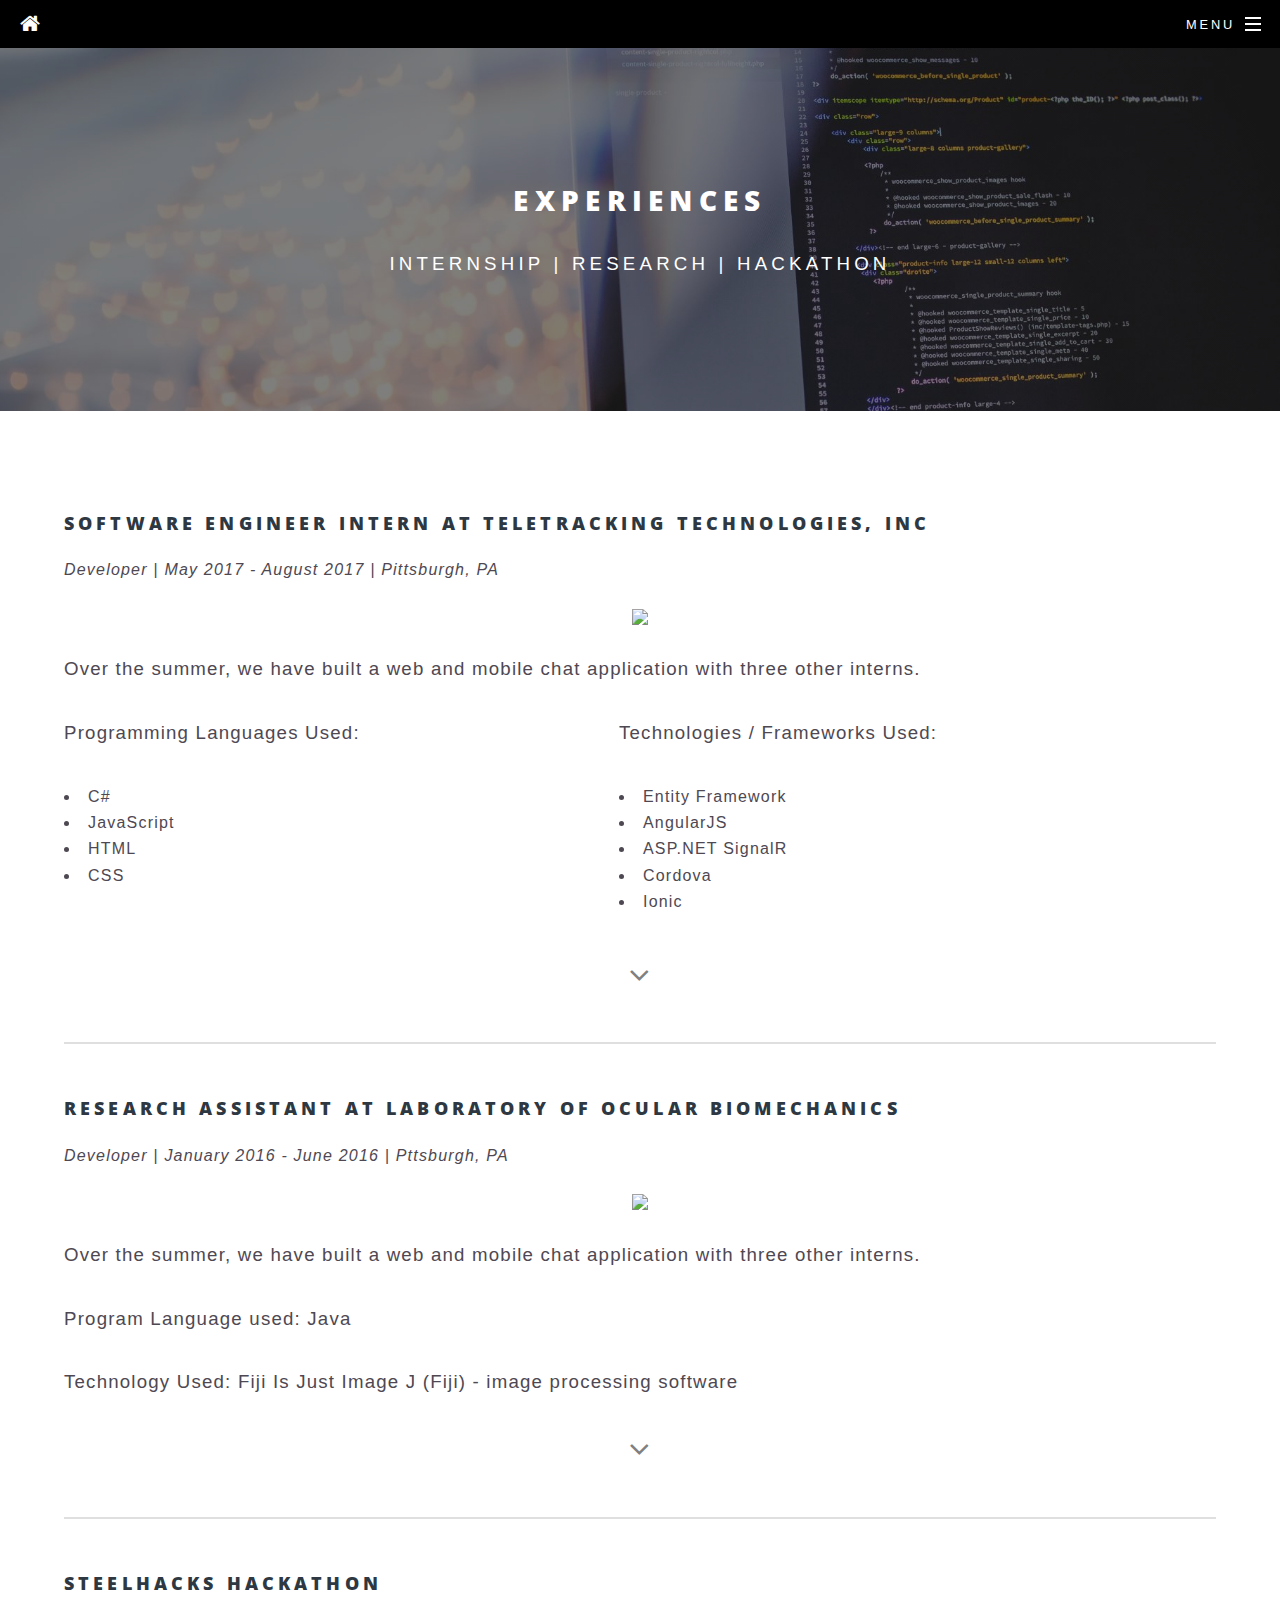
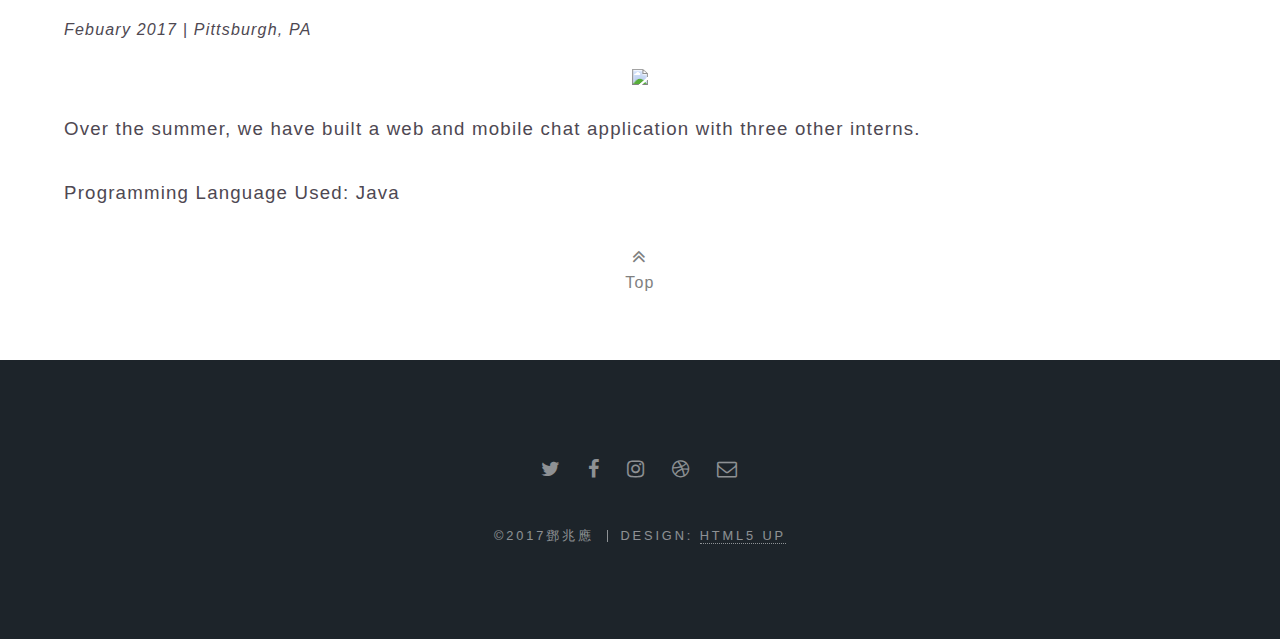
==== experience.html @ 6518486a "added navigation to experience page" ====
<!DOCTYPE HTML>
<!--
	Spectral by HTML5 UP
	html5up.net | @ajlkn
	Free for personal and commercial use under the CCA 3.0 license (html5up.net/license)
-->
<html>
	<head>
		<title>ERIC DONG | Experiences</title>
		<meta charset="utf-8" />
		<meta name="viewport" content="width=device-width, initial-scale=1" />
		<!--[if lte IE 8]><script src="assets/js/ie/html5shiv.js"></script><![endif]-->
		<link rel="stylesheet" href="assets/css/main.css" />
		<!--[if lte IE 8]><link rel="stylesheet" href="assets/css/ie8.css" /><![endif]-->
		<!--[if lte IE 9]><link rel="stylesheet" href="assets/css/ie9.css" /><![endif]-->
	</head>
	<body>

		<!-- Page Wrapper -->
			<div id="page-wrapper">

				<!-- Header -->
					<header id="header">
						<h1><a href="index.html"><i class="fa fa-home fa-lg"></i></a></h1>
						<nav id="nav">
							<ul>
								<li class="special">
									<a href="#menu" class="menuToggle"><span>Menu</span></a>
									<div id="menu">
										<h2>Menu</h2>
										<ul>
                      <li><a href="index.html">Home</a></li>
											<li><a href="experience.html">Experiences</a></li>
                      <li><a href="projects.html">Projects</a></li>
                      <li><a href="lifecs.html">Life as a CS Student</a></li>
                      <li><a href="guitar.html">Guitar</a></li>
										</ul>
									</div>
								</li>
							</ul>
						</nav>
					</header>

				<!-- Main -->
					<article id="main">
						<header>
							<h2>Experiences</h2>
              <p>Internship | Research | Hackathon</p>
						</header>
						<section class="wrapper style5">
							<div class="inner">

								<h3>Software Engineer Intern At TeleTracking Technologies, Inc</h3>
								<em>Developer | May 2017 - August 2017 | Pittsburgh, PA</em>
								<div class="logo">
									<img src="images/teletracking-logo.png" width="40%" />
								</div>
								<!-- Main content -->
								<p>Over the summer, we have built a web and mobile chat application with three other interns.</p>
								<div class="row">
									<div class="list">
										<p>Programming Languages Used: </p>
										<ul>
											<li>C#</li>
											<li>JavaScript</li>
											<li>HTML</li>
											<li>CSS</li>
										</ul>
									</div>
									<div>
										<p>Technologies / Frameworks Used: </p>
										<ul>
											<li>Entity Framework</li>
											<li>AngularJS</li>
											<li>ASP.NET SignalR</li>
											<li>Cordova</li>
											<li>Ionic</li>
										</ul>
									</div>
								</div>
								<div class="nav_scroll">
									<a href="#research" class="more-info more scrolly">
										<i class="icon fa fa-angle-down fa-2x"></i>
									</a>
								</div>

								<hr />

								<h3 id="research">Research Assistant At Laboratory of Ocular Biomechanics</h3>
								<em>Developer | January 2016 - June 2016 | Pttsburgh, PA</em>
								<div class="logo">
									<img src="images/ocular.jpg" width="40%" />
								</div>
								<!-- Main content -->
								<p>Over the summer, we have built a web and mobile chat application with three other interns.</p>
								<p>Program Language used: Java</p>
								<p>Technology Used: Fiji Is Just Image J (Fiji) - image processing software</p>
								<div class="nav_scroll">
									<a href="#hack" class="more-info more scrolly">
										<i class="icon fa fa-angle-down fa-2x"></i>
									</a>
								</div>
								<hr />
								<h3 id="hack">SteelHacks Hackathon</h3>
								<em>Febuary 2017 | Pittsburgh, PA</em>
								<div class="logo">
									<img src="images/Major_League_Hacking_Logo.png" width="35%"/>
								</div>
								<!-- Main content -->
								<p>Over the summer, we have built a web and mobile chat application with three other interns.</p>
								<p>Programming Language Used: Java</p>
							</div>
							<div class="nav_scroll">
								<a href="#main" class="more-info more scrolly">
								<i class="fa fa-angle-double-up fa-lg"></i></br>
								Top
								</a>
							</div>
						</section>

					</article>

				<!-- Footer -->
					<footer id="footer">
						<ul class="icons">
							<li><a href="#" class="icon fa-twitter"><span class="label">Twitter</span></a></li>
							<li><a href="#" class="icon fa-facebook"><span class="label">Facebook</span></a></li>
							<li><a href="#" class="icon fa-instagram"><span class="label">Instagram</span></a></li>
							<li><a href="#" class="icon fa-dribbble"><span class="label">Dribbble</span></a></li>
							<li><a href="#" class="icon fa-envelope-o"><span class="label">Email</span></a></li>
						</ul>
						<ul class="copyright">
							<li>&copy;2017鄧兆應</li><li>Design: <a href="http://html5up.net">HTML5 UP</a></li>
						</ul>
					</footer>

			</div>

		<!-- Scripts -->
			<script src="assets/js/jquery.min.js"></script>
			<script src="assets/js/jquery.scrollex.min.js"></script>
			<script src="assets/js/jquery.scrolly.min.js"></script>
			<script src="assets/js/skel.min.js"></script>
			<script src="assets/js/util.js"></script>
			<!--[if lte IE 8]><script src="assets/js/ie/respond.min.js"></script><![endif]-->
			<script src="assets/js/main.js"></script>

	</body>
</html>
---- assets/css/main.css ----
@import url(font-awesome.min.css);
@import url("https://fonts.googleapis.com/css?family=Open+Sans:400,400italic,600,600italic,800,800italic");

/*
	Spectral by HTML5 UP
	html5up.net | @ajlkn
	Free for personal and commercial use under the CCA 3.0 license (html5up.net/license)
*/
@media (min-width: 1000px ) {
	.snow{
   	background-image:
            	url('https://dl6rt3mwcjzxg.cloudfront.net/assets/snow/snow-medium-0b8a5e0732315b68e1f54185be7a1ad9.png'),
            	url('https://dl6rt3mwcjzxg.cloudfront.net/assets/snow/snow-small-1ecd03b1fce08c24e064ff8c0a72c519.png'),
            	url('https://dl6rt3mwcjzxg.cloudfront.net/assets/snow/snow-small-1ecd03b1fce08c24e064ff8c0a72c519.png') !important;
   			width: 100%;
   	z-index:1;
   	animation: snow 20s linear infinite !important;
	}
	@keyframes snow {
    	from {background-position: 0px 0px, 0px 0px, 0px 0px;}
    	to {background-position: 500px 1000px, 200px 400px, -100px 300px;}
	}
}
.logo {
	text-align: center;
	margin: 2% 0 2% 0;
}
.list {
	margin-right: 20% !important;
}
.nav_scroll {
	margin-top: 1%;
	text-align:center;
}
/* Reset */

	html, body, div, span, applet, object, iframe, h1, h2, h3, h4, h5, h6, p, blockquote, pre, a, abbr, acronym, address, big, cite, code, del, dfn, em, img, ins, kbd, q, s, samp, small, strike, strong, sub, sup, tt, var, b, u, i, center, dl, dt, dd, ol, ul, li, fieldset, form, label, legend, table, caption, tbody, tfoot, thead, tr, th, td, article, aside, canvas, details, embed, figure, figcaption, footer, header, hgroup, menu, nav, output, ruby, section, summary, time, mark, audio, video {
		margin: 0;
		padding: 0;
		border: 0;
		font-size: 100%;
		font: inherit;
		vertical-align: baseline;
	}

	article, aside, details, figcaption, figure, footer, header, hgroup, menu, nav, section {
		display: block;
	}

	body {
		line-height: 1;
	}

	ol, ul {
		list-style: none;
	}

	blockquote, q {
		quotes: none;
	}

	blockquote:before, blockquote:after, q:before, q:after {
		content: '';
		content: none;
	}

	table {
		border-collapse: collapse;
		border-spacing: 0;
	}

	body {
		-webkit-text-size-adjust: none;
	}

	.content p, h3, h4, li {

		text-align: left;
	}

	.more-info {
		color:grey;
		border-style: none;

	}
	.more-info:hover{
		color: black;
	}


/* Box Model */

	*, *:before, *:after {
		-moz-box-sizing: border-box;
		-webkit-box-sizing: border-box;
		box-sizing: border-box;
	}

/* Grid */

	.row {
		border-bottom: solid 1px transparent;
		-moz-box-sizing: border-box;
		-webkit-box-sizing: border-box;
		box-sizing: border-box;
	}

	.row > * {
		float: left;
		-moz-box-sizing: border-box;
		-webkit-box-sizing: border-box;
		box-sizing: border-box;
	}

	.row:after, .row:before {
		content: '';
		display: block;
		clear: both;
		height: 0;
	}

	.row.uniform > * > :first-child {
		margin-top: 0;
	}

	.row.uniform > * > :last-child {
		margin-bottom: 0;
	}

	.row.\30 \25 > * {
		padding: 0 0 0 0em;
	}

	.row.\30 \25 {
		margin: 0 0 -1px 0em;
	}

	.row.uniform.\30 \25 > * {
		padding: 0em 0 0 0em;
	}

	.row.uniform.\30 \25 {
		margin: 0em 0 -1px 0em;
	}

	.row > * {
		padding: 0 0 0 1.5em;
	}

	.row {
		margin: 0 0 -1px -1.5em;
	}

	.row.uniform > * {
		padding: 1.5em 0 0 1.5em;
	}

	.row.uniform {
		margin: -1.5em 0 -1px -1.5em;
	}

	.row.\32 00\25 > * {
		padding: 0 0 0 3em;
	}

	.row.\32 00\25 {
		margin: 0 0 -1px -3em;
	}

	.row.uniform.\32 00\25 > * {
		padding: 3em 0 0 3em;
	}

	.row.uniform.\32 00\25 {
		margin: -3em 0 -1px -3em;
	}

	.row.\31 50\25 > * {
		padding: 0 0 0 2.25em;
	}

	.row.\31 50\25 {
		margin: 0 0 -1px -2.25em;
	}

	.row.uniform.\31 50\25 > * {
		padding: 2.25em 0 0 2.25em;
	}

	.row.uniform.\31 50\25 {
		margin: -2.25em 0 -1px -2.25em;
	}

	.row.\35 0\25 > * {
		padding: 0 0 0 0.75em;
	}

	.row.\35 0\25 {
		margin: 0 0 -1px -0.75em;
	}

	.row.uniform.\35 0\25 > * {
		padding: 0.75em 0 0 0.75em;
	}

	.row.uniform.\35 0\25 {
		margin: -0.75em 0 -1px -0.75em;
	}

	.row.\32 5\25 > * {
		padding: 0 0 0 0.375em;
	}

	.row.\32 5\25 {
		margin: 0 0 -1px -0.375em;
	}

	.row.uniform.\32 5\25 > * {
		padding: 0.375em 0 0 0.375em;
	}

	.row.uniform.\32 5\25 {
		margin: -0.375em 0 -1px -0.375em;
	}

	.\31 2u, .\31 2u\24 {
		width: 100%;
		clear: none;
		margin-left: 0;
	}

	.\31 1u, .\31 1u\24 {
		width: 91.6666666667%;
		clear: none;
		margin-left: 0;
	}

	.\31 0u, .\31 0u\24 {
		width: 83.3333333333%;
		clear: none;
		margin-left: 0;
	}

	.\39 u, .\39 u\24 {
		width: 75%;
		clear: none;
		margin-left: 0;
	}

	.\38 u, .\38 u\24 {
		width: 66.6666666667%;
		clear: none;
		margin-left: 0;
	}

	.\37 u, .\37 u\24 {
		width: 58.3333333333%;
		clear: none;
		margin-left: 0;
	}

	.\36 u, .\36 u\24 {
		width: 50%;
		clear: none;
		margin-left: 0;
	}

	.\35 u, .\35 u\24 {
		width: 41.6666666667%;
		clear: none;
		margin-left: 0;
	}

	.\34 u, .\34 u\24 {
		width: 33.3333333333%;
		clear: none;
		margin-left: 0;
	}

	.\33 u, .\33 u\24 {
		width: 25%;
		clear: none;
		margin-left: 0;
	}

	.\32 u, .\32 u\24 {
		width: 16.6666666667%;
		clear: none;
		margin-left: 0;
	}

	.\31 u, .\31 u\24 {
		width: 8.3333333333%;
		clear: none;
		margin-left: 0;
	}

	.\31 2u\24 + *,
	.\31 1u\24 + *,
	.\31 0u\24 + *,
	.\39 u\24 + *,
	.\38 u\24 + *,
	.\37 u\24 + *,
	.\36 u\24 + *,
	.\35 u\24 + *,
	.\34 u\24 + *,
	.\33 u\24 + *,
	.\32 u\24 + *,
	.\31 u\24 + * {
		clear: left;
	}

	.\-11u {
		margin-left: 91.66667%;
	}

	.\-10u {
		margin-left: 83.33333%;
	}

	.\-9u {
		margin-left: 75%;
	}

	.\-8u {
		margin-left: 66.66667%;
	}

	.\-7u {
		margin-left: 58.33333%;
	}

	.\-6u {
		margin-left: 50%;
	}

	.\-5u {
		margin-left: 41.66667%;
	}

	.\-4u {
		margin-left: 33.33333%;
	}

	.\-3u {
		margin-left: 25%;
	}

	.\-2u {
		margin-left: 16.66667%;
	}

	.\-1u {
		margin-left: 8.33333%;
	}

	@media screen and (max-width: 1680px) {

		.row > * {
			padding: 0 0 0 1.5em;
		}

		.row {
			margin: 0 0 -1px -1.5em;
		}

		.row.uniform > * {
			padding: 1.5em 0 0 1.5em;
		}

		.row.uniform {
			margin: -1.5em 0 -1px -1.5em;
		}

		.row.\32 00\25 > * {
			padding: 0 0 0 3em;
		}

		.row.\32 00\25 {
			margin: 0 0 -1px -3em;
		}

		.row.uniform.\32 00\25 > * {
			padding: 3em 0 0 3em;
		}

		.row.uniform.\32 00\25 {
			margin: -3em 0 -1px -3em;
		}

		.row.\31 50\25 > * {
			padding: 0 0 0 2.25em;
		}

		.row.\31 50\25 {
			margin: 0 0 -1px -2.25em;
		}

		.row.uniform.\31 50\25 > * {
			padding: 2.25em 0 0 2.25em;
		}

		.row.uniform.\31 50\25 {
			margin: -2.25em 0 -1px -2.25em;
		}

		.row.\35 0\25 > * {
			padding: 0 0 0 0.75em;
		}

		.row.\35 0\25 {
			margin: 0 0 -1px -0.75em;
		}

		.row.uniform.\35 0\25 > * {
			padding: 0.75em 0 0 0.75em;
		}

		.row.uniform.\35 0\25 {
			margin: -0.75em 0 -1px -0.75em;
		}

		.row.\32 5\25 > * {
			padding: 0 0 0 0.375em;
		}

		.row.\32 5\25 {
			margin: 0 0 -1px -0.375em;
		}

		.row.uniform.\32 5\25 > * {
			padding: 0.375em 0 0 0.375em;
		}

		.row.uniform.\32 5\25 {
			margin: -0.375em 0 -1px -0.375em;
		}

		.\31 2u\28xlarge\29, .\31 2u\24\28xlarge\29 {
			width: 100%;
			clear: none;
			margin-left: 0;
		}

		.\31 1u\28xlarge\29, .\31 1u\24\28xlarge\29 {
			width: 91.6666666667%;
			clear: none;
			margin-left: 0;
		}

		.\31 0u\28xlarge\29, .\31 0u\24\28xlarge\29 {
			width: 83.3333333333%;
			clear: none;
			margin-left: 0;
		}

		.\39 u\28xlarge\29, .\39 u\24\28xlarge\29 {
			width: 75%;
			clear: none;
			margin-left: 0;
		}

		.\38 u\28xlarge\29, .\38 u\24\28xlarge\29 {
			width: 66.6666666667%;
			clear: none;
			margin-left: 0;
		}

		.\37 u\28xlarge\29, .\37 u\24\28xlarge\29 {
			width: 58.3333333333%;
			clear: none;
			margin-left: 0;
		}

		.\36 u\28xlarge\29, .\36 u\24\28xlarge\29 {
			width: 50%;
			clear: none;
			margin-left: 0;
		}

		.\35 u\28xlarge\29, .\35 u\24\28xlarge\29 {
			width: 41.6666666667%;
			clear: none;
			margin-left: 0;
		}

		.\34 u\28xlarge\29, .\34 u\24\28xlarge\29 {
			width: 33.3333333333%;
			clear: none;
			margin-left: 0;
		}

		.\33 u\28xlarge\29, .\33 u\24\28xlarge\29 {
			width: 25%;
			clear: none;
			margin-left: 0;
		}

		.\32 u\28xlarge\29, .\32 u\24\28xlarge\29 {
			width: 16.6666666667%;
			clear: none;
			margin-left: 0;
		}

		.\31 u\28xlarge\29, .\31 u\24\28xlarge\29 {
			width: 8.3333333333%;
			clear: none;
			margin-left: 0;
		}

		.\31 2u\24\28xlarge\29 + *,
		.\31 1u\24\28xlarge\29 + *,
		.\31 0u\24\28xlarge\29 + *,
		.\39 u\24\28xlarge\29 + *,
		.\38 u\24\28xlarge\29 + *,
		.\37 u\24\28xlarge\29 + *,
		.\36 u\24\28xlarge\29 + *,
		.\35 u\24\28xlarge\29 + *,
		.\34 u\24\28xlarge\29 + *,
		.\33 u\24\28xlarge\29 + *,
		.\32 u\24\28xlarge\29 + *,
		.\31 u\24\28xlarge\29 + * {
			clear: left;
		}

		.\-11u\28xlarge\29 {
			margin-left: 91.66667%;
		}

		.\-10u\28xlarge\29 {
			margin-left: 83.33333%;
		}

		.\-9u\28xlarge\29 {
			margin-left: 75%;
		}

		.\-8u\28xlarge\29 {
			margin-left: 66.66667%;
		}

		.\-7u\28xlarge\29 {
			margin-left: 58.33333%;
		}

		.\-6u\28xlarge\29 {
			margin-left: 50%;
		}

		.\-5u\28xlarge\29 {
			margin-left: 41.66667%;
		}

		.\-4u\28xlarge\29 {
			margin-left: 33.33333%;
		}

		.\-3u\28xlarge\29 {
			margin-left: 25%;
		}

		.\-2u\28xlarge\29 {
			margin-left: 16.66667%;
		}

		.\-1u\28xlarge\29 {
			margin-left: 8.33333%;
		}

	}

	@media screen and (max-width: 1280px) {

		.row > * {
			padding: 0 0 0 1.5em;
		}

		.row {
			margin: 0 0 -1px -1.5em;
		}

		.row.uniform > * {
			padding: 1.5em 0 0 1.5em;
		}

		.row.uniform {
			margin: -1.5em 0 -1px -1.5em;
		}

		.row.\32 00\25 > * {
			padding: 0 0 0 3em;
		}

		.row.\32 00\25 {
			margin: 0 0 -1px -3em;
		}

		.row.uniform.\32 00\25 > * {
			padding: 3em 0 0 3em;
		}

		.row.uniform.\32 00\25 {
			margin: -3em 0 -1px -3em;
		}

		.row.\31 50\25 > * {
			padding: 0 0 0 2.25em;
		}

		.row.\31 50\25 {
			margin: 0 0 -1px -2.25em;
		}

		.row.uniform.\31 50\25 > * {
			padding: 2.25em 0 0 2.25em;
		}

		.row.uniform.\31 50\25 {
			margin: -2.25em 0 -1px -2.25em;
		}

		.row.\35 0\25 > * {
			padding: 0 0 0 0.75em;
		}

		.row.\35 0\25 {
			margin: 0 0 -1px -0.75em;
		}

		.row.uniform.\35 0\25 > * {
			padding: 0.75em 0 0 0.75em;
		}

		.row.uniform.\35 0\25 {
			margin: -0.75em 0 -1px -0.75em;
		}

		.row.\32 5\25 > * {
			padding: 0 0 0 0.375em;
		}

		.row.\32 5\25 {
			margin: 0 0 -1px -0.375em;
		}

		.row.uniform.\32 5\25 > * {
			padding: 0.375em 0 0 0.375em;
		}

		.row.uniform.\32 5\25 {
			margin: -0.375em 0 -1px -0.375em;
		}

		.\31 2u\28large\29, .\31 2u\24\28large\29 {
			width: 100%;
			clear: none;
			margin-left: 0;
		}

		.\31 1u\28large\29, .\31 1u\24\28large\29 {
			width: 91.6666666667%;
			clear: none;
			margin-left: 0;
		}

		.\31 0u\28large\29, .\31 0u\24\28large\29 {
			width: 83.3333333333%;
			clear: none;
			margin-left: 0;
		}

		.\39 u\28large\29, .\39 u\24\28large\29 {
			width: 75%;
			clear: none;
			margin-left: 0;
		}

		.\38 u\28large\29, .\38 u\24\28large\29 {
			width: 66.6666666667%;
			clear: none;
			margin-left: 0;
		}

		.\37 u\28large\29, .\37 u\24\28large\29 {
			width: 58.3333333333%;
			clear: none;
			margin-left: 0;
		}

		.\36 u\28large\29, .\36 u\24\28large\29 {
			width: 50%;
			clear: none;
			margin-left: 0;
		}

		.\35 u\28large\29, .\35 u\24\28large\29 {
			width: 41.6666666667%;
			clear: none;
			margin-left: 0;
		}

		.\34 u\28large\29, .\34 u\24\28large\29 {
			width: 33.3333333333%;
			clear: none;
			margin-left: 0;
		}

		.\33 u\28large\29, .\33 u\24\28large\29 {
			width: 25%;
			clear: none;
			margin-left: 0;
		}

		.\32 u\28large\29, .\32 u\24\28large\29 {
			width: 16.6666666667%;
			clear: none;
			margin-left: 0;
		}

		.\31 u\28large\29, .\31 u\24\28large\29 {
			width: 8.3333333333%;
			clear: none;
			margin-left: 0;
		}

		.\31 2u\24\28large\29 + *,
		.\31 1u\24\28large\29 + *,
		.\31 0u\24\28large\29 + *,
		.\39 u\24\28large\29 + *,
		.\38 u\24\28large\29 + *,
		.\37 u\24\28large\29 + *,
		.\36 u\24\28large\29 + *,
		.\35 u\24\28large\29 + *,
		.\34 u\24\28large\29 + *,
		.\33 u\24\28large\29 + *,
		.\32 u\24\28large\29 + *,
		.\31 u\24\28large\29 + * {
			clear: left;
		}

		.\-11u\28large\29 {
			margin-left: 91.66667%;
		}

		.\-10u\28large\29 {
			margin-left: 83.33333%;
		}

		.\-9u\28large\29 {
			margin-left: 75%;
		}

		.\-8u\28large\29 {
			margin-left: 66.66667%;
		}

		.\-7u\28large\29 {
			margin-left: 58.33333%;
		}

		.\-6u\28large\29 {
			margin-left: 50%;
		}

		.\-5u\28large\29 {
			margin-left: 41.66667%;
		}

		.\-4u\28large\29 {
			margin-left: 33.33333%;
		}

		.\-3u\28large\29 {
			margin-left: 25%;
		}

		.\-2u\28large\29 {
			margin-left: 16.66667%;
		}

		.\-1u\28large\29 {
			margin-left: 8.33333%;
		}

	}

	@media screen and (max-width: 980px) {

		.row > * {
			padding: 0 0 0 1.5em;
		}

		.row {
			margin: 0 0 -1px -1.5em;
		}

		.row.uniform > * {
			padding: 1.5em 0 0 1.5em;
		}

		.row.uniform {
			margin: -1.5em 0 -1px -1.5em;
		}

		.row.\32 00\25 > * {
			padding: 0 0 0 3em;
		}

		.row.\32 00\25 {
			margin: 0 0 -1px -3em;
		}

		.row.uniform.\32 00\25 > * {
			padding: 3em 0 0 3em;
		}

		.row.uniform.\32 00\25 {
			margin: -3em 0 -1px -3em;
		}

		.row.\31 50\25 > * {
			padding: 0 0 0 2.25em;
		}

		.row.\31 50\25 {
			margin: 0 0 -1px -2.25em;
		}

		.row.uniform.\31 50\25 > * {
			padding: 2.25em 0 0 2.25em;
		}

		.row.uniform.\31 50\25 {
			margin: -2.25em 0 -1px -2.25em;
		}

		.row.\35 0\25 > * {
			padding: 0 0 0 0.75em;
		}

		.row.\35 0\25 {
			margin: 0 0 -1px -0.75em;
		}

		.row.uniform.\35 0\25 > * {
			padding: 0.75em 0 0 0.75em;
		}

		.row.uniform.\35 0\25 {
			margin: -0.75em 0 -1px -0.75em;
		}

		.row.\32 5\25 > * {
			padding: 0 0 0 0.375em;
		}

		.row.\32 5\25 {
			margin: 0 0 -1px -0.375em;
		}

		.row.uniform.\32 5\25 > * {
			padding: 0.375em 0 0 0.375em;
		}

		.row.uniform.\32 5\25 {
			margin: -0.375em 0 -1px -0.375em;
		}

		.\31 2u\28medium\29, .\31 2u\24\28medium\29 {
			width: 100%;
			clear: none;
			margin-left: 0;
		}

		.\31 1u\28medium\29, .\31 1u\24\28medium\29 {
			width: 91.6666666667%;
			clear: none;
			margin-left: 0;
		}

		.\31 0u\28medium\29, .\31 0u\24\28medium\29 {
			width: 83.3333333333%;
			clear: none;
			margin-left: 0;
		}

		.\39 u\28medium\29, .\39 u\24\28medium\29 {
			width: 75%;
			clear: none;
			margin-left: 0;
		}

		.\38 u\28medium\29, .\38 u\24\28medium\29 {
			width: 66.6666666667%;
			clear: none;
			margin-left: 0;
		}

		.\37 u\28medium\29, .\37 u\24\28medium\29 {
			width: 58.3333333333%;
			clear: none;
			margin-left: 0;
		}

		.\36 u\28medium\29, .\36 u\24\28medium\29 {
			width: 50%;
			clear: none;
			margin-left: 0;
		}

		.\35 u\28medium\29, .\35 u\24\28medium\29 {
			width: 41.6666666667%;
			clear: none;
			margin-left: 0;
		}

		.\34 u\28medium\29, .\34 u\24\28medium\29 {
			width: 33.3333333333%;
			clear: none;
			margin-left: 0;
		}

		.\33 u\28medium\29, .\33 u\24\28medium\29 {
			width: 25%;
			clear: none;
			margin-left: 0;
		}

		.\32 u\28medium\29, .\32 u\24\28medium\29 {
			width: 16.6666666667%;
			clear: none;
			margin-left: 0;
		}

		.\31 u\28medium\29, .\31 u\24\28medium\29 {
			width: 8.3333333333%;
			clear: none;
			margin-left: 0;
		}

		.\31 2u\24\28medium\29 + *,
		.\31 1u\24\28medium\29 + *,
		.\31 0u\24\28medium\29 + *,
		.\39 u\24\28medium\29 + *,
		.\38 u\24\28medium\29 + *,
		.\37 u\24\28medium\29 + *,
		.\36 u\24\28medium\29 + *,
		.\35 u\24\28medium\29 + *,
		.\34 u\24\28medium\29 + *,
		.\33 u\24\28medium\29 + *,
		.\32 u\24\28medium\29 + *,
		.\31 u\24\28medium\29 + * {
			clear: left;
		}

		.\-11u\28medium\29 {
			margin-left: 91.66667%;
		}

		.\-10u\28medium\29 {
			margin-left: 83.33333%;
		}

		.\-9u\28medium\29 {
			margin-left: 75%;
		}

		.\-8u\28medium\29 {
			margin-left: 66.66667%;
		}

		.\-7u\28medium\29 {
			margin-left: 58.33333%;
		}

		.\-6u\28medium\29 {
			margin-left: 50%;
		}

		.\-5u\28medium\29 {
			margin-left: 41.66667%;
		}

		.\-4u\28medium\29 {
			margin-left: 33.33333%;
		}

		.\-3u\28medium\29 {
			margin-left: 25%;
		}

		.\-2u\28medium\29 {
			margin-left: 16.66667%;
		}

		.\-1u\28medium\29 {
			margin-left: 8.33333%;
		}

	}

	@media screen and (max-width: 736px) {

		.row > * {
			padding: 0 0 0 1.5em;
		}

		.row {
			margin: 0 0 -1px -1.5em;
		}

		.row.uniform > * {
			padding: 1.5em 0 0 1.5em;
		}

		.row.uniform {
			margin: -1.5em 0 -1px -1.5em;
		}

		.row.\32 00\25 > * {
			padding: 0 0 0 3em;
		}

		.row.\32 00\25 {
			margin: 0 0 -1px -3em;
		}

		.row.uniform.\32 00\25 > * {
			padding: 3em 0 0 3em;
		}

		.row.uniform.\32 00\25 {
			margin: -3em 0 -1px -3em;
		}

		.row.\31 50\25 > * {
			padding: 0 0 0 2.25em;
		}

		.row.\31 50\25 {
			margin: 0 0 -1px -2.25em;
		}

		.row.uniform.\31 50\25 > * {
			padding: 2.25em 0 0 2.25em;
		}

		.row.uniform.\31 50\25 {
			margin: -2.25em 0 -1px -2.25em;
		}

		.row.\35 0\25 > * {
			padding: 0 0 0 0.75em;
		}

		.row.\35 0\25 {
			margin: 0 0 -1px -0.75em;
		}

		.row.uniform.\35 0\25 > * {
			padding: 0.75em 0 0 0.75em;
		}

		.row.uniform.\35 0\25 {
			margin: -0.75em 0 -1px -0.75em;
		}

		.row.\32 5\25 > * {
			padding: 0 0 0 0.375em;
		}

		.row.\32 5\25 {
			margin: 0 0 -1px -0.375em;
		}

		.row.uniform.\32 5\25 > * {
			padding: 0.375em 0 0 0.375em;
		}

		.row.uniform.\32 5\25 {
			margin: -0.375em 0 -1px -0.375em;
		}

		.\31 2u\28small\29, .\31 2u\24\28small\29 {
			width: 100%;
			clear: none;
			margin-left: 0;
		}

		.\31 1u\28small\29, .\31 1u\24\28small\29 {
			width: 91.6666666667%;
			clear: none;
			margin-left: 0;
		}

		.\31 0u\28small\29, .\31 0u\24\28small\29 {
			width: 83.3333333333%;
			clear: none;
			margin-left: 0;
		}

		.\39 u\28small\29, .\39 u\24\28small\29 {
			width: 75%;
			clear: none;
			margin-left: 0;
		}

		.\38 u\28small\29, .\38 u\24\28small\29 {
			width: 66.6666666667%;
			clear: none;
			margin-left: 0;
		}

		.\37 u\28small\29, .\37 u\24\28small\29 {
			width: 58.3333333333%;
			clear: none;
			margin-left: 0;
		}

		.\36 u\28small\29, .\36 u\24\28small\29 {
			width: 50%;
			clear: none;
			margin-left: 0;
		}

		.\35 u\28small\29, .\35 u\24\28small\29 {
			width: 41.6666666667%;
			clear: none;
			margin-left: 0;
		}

		.\34 u\28small\29, .\34 u\24\28small\29 {
			width: 33.3333333333%;
			clear: none;
			margin-left: 0;
		}

		.\33 u\28small\29, .\33 u\24\28small\29 {
			width: 25%;
			clear: none;
			margin-left: 0;
		}

		.\32 u\28small\29, .\32 u\24\28small\29 {
			width: 16.6666666667%;
			clear: none;
			margin-left: 0;
		}

		.\31 u\28small\29, .\31 u\24\28small\29 {
			width: 8.3333333333%;
			clear: none;
			margin-left: 0;
		}

		.\31 2u\24\28small\29 + *,
		.\31 1u\24\28small\29 + *,
		.\31 0u\24\28small\29 + *,
		.\39 u\24\28small\29 + *,
		.\38 u\24\28small\29 + *,
		.\37 u\24\28small\29 + *,
		.\36 u\24\28small\29 + *,
		.\35 u\24\28small\29 + *,
		.\34 u\24\28small\29 + *,
		.\33 u\24\28small\29 + *,
		.\32 u\24\28small\29 + *,
		.\31 u\24\28small\29 + * {
			clear: left;
		}

		.\-11u\28small\29 {
			margin-left: 91.66667%;
		}

		.\-10u\28small\29 {
			margin-left: 83.33333%;
		}

		.\-9u\28small\29 {
			margin-left: 75%;
		}

		.\-8u\28small\29 {
			margin-left: 66.66667%;
		}

		.\-7u\28small\29 {
			margin-left: 58.33333%;
		}

		.\-6u\28small\29 {
			margin-left: 50%;
		}

		.\-5u\28small\29 {
			margin-left: 41.66667%;
		}

		.\-4u\28small\29 {
			margin-left: 33.33333%;
		}

		.\-3u\28small\29 {
			margin-left: 25%;
		}

		.\-2u\28small\29 {
			margin-left: 16.66667%;
		}

		.\-1u\28small\29 {
			margin-left: 8.33333%;
		}

	}

	@media screen and (max-width: 480px) {

		.row > * {
			padding: 0 0 0 1.5em;
		}

		.row {
			margin: 0 0 -1px -1.5em;
		}

		.row.uniform > * {
			padding: 1.5em 0 0 1.5em;
		}

		.row.uniform {
			margin: -1.5em 0 -1px -1.5em;
		}

		.row.\32 00\25 > * {
			padding: 0 0 0 3em;
		}

		.row.\32 00\25 {
			margin: 0 0 -1px -3em;
		}

		.row.uniform.\32 00\25 > * {
			padding: 3em 0 0 3em;
		}

		.row.uniform.\32 00\25 {
			margin: -3em 0 -1px -3em;
		}

		.row.\31 50\25 > * {
			padding: 0 0 0 2.25em;
		}

		.row.\31 50\25 {
			margin: 0 0 -1px -2.25em;
		}

		.row.uniform.\31 50\25 > * {
			padding: 2.25em 0 0 2.25em;
		}

		.row.uniform.\31 50\25 {
			margin: -2.25em 0 -1px -2.25em;
		}

		.row.\35 0\25 > * {
			padding: 0 0 0 0.75em;
		}

		.row.\35 0\25 {
			margin: 0 0 -1px -0.75em;
		}

		.row.uniform.\35 0\25 > * {
			padding: 0.75em 0 0 0.75em;
		}

		.row.uniform.\35 0\25 {
			margin: -0.75em 0 -1px -0.75em;
		}

		.row.\32 5\25 > * {
			padding: 0 0 0 0.375em;
		}

		.row.\32 5\25 {
			margin: 0 0 -1px -0.375em;
		}

		.row.uniform.\32 5\25 > * {
			padding: 0.375em 0 0 0.375em;
		}

		.row.uniform.\32 5\25 {
			margin: -0.375em 0 -1px -0.375em;
		}

		.\31 2u\28xsmall\29, .\31 2u\24\28xsmall\29 {
			width: 100%;
			clear: none;
			margin-left: 0;
		}

		.\31 1u\28xsmall\29, .\31 1u\24\28xsmall\29 {
			width: 91.6666666667%;
			clear: none;
			margin-left: 0;
		}

		.\31 0u\28xsmall\29, .\31 0u\24\28xsmall\29 {
			width: 83.3333333333%;
			clear: none;
			margin-left: 0;
		}

		.\39 u\28xsmall\29, .\39 u\24\28xsmall\29 {
			width: 75%;
			clear: none;
			margin-left: 0;
		}

		.\38 u\28xsmall\29, .\38 u\24\28xsmall\29 {
			width: 66.6666666667%;
			clear: none;
			margin-left: 0;
		}

		.\37 u\28xsmall\29, .\37 u\24\28xsmall\29 {
			width: 58.3333333333%;
			clear: none;
			margin-left: 0;
		}

		.\36 u\28xsmall\29, .\36 u\24\28xsmall\29 {
			width: 50%;
			clear: none;
			margin-left: 0;
		}

		.\35 u\28xsmall\29, .\35 u\24\28xsmall\29 {
			width: 41.6666666667%;
			clear: none;
			margin-left: 0;
		}

		.\34 u\28xsmall\29, .\34 u\24\28xsmall\29 {
			width: 33.3333333333%;
			clear: none;
			margin-left: 0;
		}

		.\33 u\28xsmall\29, .\33 u\24\28xsmall\29 {
			width: 25%;
			clear: none;
			margin-left: 0;
		}

		.\32 u\28xsmall\29, .\32 u\24\28xsmall\29 {
			width: 16.6666666667%;
			clear: none;
			margin-left: 0;
		}

		.\31 u\28xsmall\29, .\31 u\24\28xsmall\29 {
			width: 8.3333333333%;
			clear: none;
			margin-left: 0;
		}

		.\31 2u\24\28xsmall\29 + *,
		.\31 1u\24\28xsmall\29 + *,
		.\31 0u\24\28xsmall\29 + *,
		.\39 u\24\28xsmall\29 + *,
		.\38 u\24\28xsmall\29 + *,
		.\37 u\24\28xsmall\29 + *,
		.\36 u\24\28xsmall\29 + *,
		.\35 u\24\28xsmall\29 + *,
		.\34 u\24\28xsmall\29 + *,
		.\33 u\24\28xsmall\29 + *,
		.\32 u\24\28xsmall\29 + *,
		.\31 u\24\28xsmall\29 + * {
			clear: left;
		}

		.\-11u\28xsmall\29 {
			margin-left: 91.66667%;
		}

		.\-10u\28xsmall\29 {
			margin-left: 83.33333%;
		}

		.\-9u\28xsmall\29 {
			margin-left: 75%;
		}

		.\-8u\28xsmall\29 {
			margin-left: 66.66667%;
		}

		.\-7u\28xsmall\29 {
			margin-left: 58.33333%;
		}

		.\-6u\28xsmall\29 {
			margin-left: 50%;
		}

		.\-5u\28xsmall\29 {
			margin-left: 41.66667%;
		}

		.\-4u\28xsmall\29 {
			margin-left: 33.33333%;
		}

		.\-3u\28xsmall\29 {
			margin-left: 25%;
		}

		.\-2u\28xsmall\29 {
			margin-left: 16.66667%;
		}

		.\-1u\28xsmall\29 {
			margin-left: 8.33333%;
		}

	}

/* Basic */

	@-ms-viewport {
		width: device-width;
	}

	body {
		background: #2e3842;
	}

		body.is-loading *, body.is-loading *:before, body.is-loading *:after {
			-moz-animation: none !important;
			-webkit-animation: none !important;
			-ms-animation: none !important;
			animation: none !important;
			-moz-transition: none !important;
			-webkit-transition: none !important;
			-ms-transition: none !important;
			transition: none !important;
		}

	body, input, select, textarea {
		color: #fff;
		font-family: 'Comfortaa', Helvetica, sans-serif;
		font-size: 15pt;
		font-weight: 400;
		letter-spacing: 0.075em;
		line-height: 1.65em;
	}
	h2, h3, h4 {
		font-family: 'Open Sans';
	}
	h2 {
		padding-bottom: 1% !important;
	}
	#tagline {
		font-family: 'Poiret One';
		font-size: 40pt !important;
		font-weight: 400 !important;
	}
	p {
		font-size: 14pt !important;
	}

		@media screen and (max-width: 1680px) {

			body, input, select, textarea {
				font-size: 13pt;
			}

		}

		@media screen and (max-width: 1280px) {

			body, input, select, textarea {
				font-size: 12pt;
			}

		}

		@media screen and (max-width: 736px) {

			body, input, select, textarea {
				font-size: 11pt;
				letter-spacing: 0.0375em;
			}

		}

	a {
		-moz-transition: color 0.2s ease, border-bottom-color 0.2s ease;
		-webkit-transition: color 0.2s ease, border-bottom-color 0.2s ease;
		-ms-transition: color 0.2s ease, border-bottom-color 0.2s ease;
		transition: color 0.2s ease, border-bottom-color 0.2s ease;
		border-bottom: dotted 1px;
		color: inherit;
		text-decoration: none;
	}

		a:hover {
			border-bottom-color: transparent;
		}

	strong, b {
		color: #fff;
		font-weight: 600;
	}

	em, i {
		font-style: italic;
	}

	p {
		margin: 0 0 2em 0;
	}

	h1, h2, h3, h4, h5, h6 {
		color: #fff;
		font-weight: 800;
		letter-spacing: 0.225em;
		line-height: 1em;
		margin: 0 0 1em 0;
		text-transform: uppercase;
	}

		h1 a, h2 a, h3 a, h4 a, h5 a, h6 a {
			color: inherit;
			text-decoration: none;
		}

	h2 {
		font-size: 1.35em;
		line-height: 1.75em;
	}

		@media screen and (max-width: 736px) {

			h2 {
				font-size: 1.1em;
				line-height: 1.65em;
			}

		}

	h3 {
		font-size: 1.15em;
		line-height: 1.75em;
	}

		@media screen and (max-width: 736px) {

			h3 {
				font-size: 1em;
				line-height: 1.65em;
			}

		}

	h4 {
		font-size: 1em;
		line-height: 1.5em;
	}

	h5 {
		font-size: 0.8em;
		line-height: 1.5em;
	}

	h6 {
		font-size: 0.7em;
		line-height: 1.5em;
	}

	sub {
		font-size: 0.8em;
		position: relative;
		top: 0.5em;
	}

	sup {
		font-size: 0.8em;
		position: relative;
		top: -0.5em;
	}

	hr {
		border: 0;
		border-bottom: solid 2px #fff;
		margin: 3em 0;
	}

		hr.major {
			margin: 4.5em 0;
		}

	blockquote {
		border-left: solid 4px #fff;
		font-style: italic;
		margin: 0 0 2em 0;
		padding: 0.5em 0 0.5em 2em;
	}

	code {
		background: rgba(144, 144, 144, 0.25);
		border-radius: 3px;
		font-family: "Courier New", monospace;
		font-size: 0.9em;
		letter-spacing: 0;
		margin: 0 0.25em;
		padding: 0.25em 0.65em;
	}

	pre {
		-webkit-overflow-scrolling: touch;
		font-family: "Courier New", monospace;
		font-size: 0.9em;
		margin: 0 0 2em 0;
	}

		pre code {
			display: block;
			line-height: 1.75em;
			padding: 1em 1.5em;
			overflow-x: auto;
		}

	.align-left {
		text-align: left;
	}

	.align-center {
		text-align: center;
	}

	.align-right {
		text-align: right;
	}

/* Section/Article */

	section.special, article.special {
		text-align: center;
	}

	header p {
		color: rgba(255, 255, 255, 0.5);
		position: relative;
		top: -0.25em;
	}

	header h3 + p {
		font-size: 1.1em;
	}

	header h4 + p,
	header h5 + p,
	header h6 + p {
		font-size: 0.9em;
	}

	header.major {
		margin: 0 0 3.5em 0;
	}

		header.major h2, header.major h3, header.major h4, header.major h5, header.major h6 {
			border-bottom: solid 2px #fff;
			display: inline-block;
			padding-bottom: 1em;
			position: relative;
		}

			header.major h2:after, header.major h3:after, header.major h4:after, header.major h5:after, header.major h6:after {
				content: '';
				display: block;
				height: 1px;
			}

		header.major p {
			color: #fff;
			top: 0;
		}

		@media screen and (max-width: 736px) {

			header.major {
				margin: 0 0 2em 0;
			}

		}

	@media screen and (max-width: 980px) {

		header br {
			display: none;
		}

	}

/* Form */

	form {
		margin: 0 0 2em 0;
	}

	label {
		color: #fff;
		display: block;
		font-size: 0.9em;
		font-weight: 600;
		margin: 0 0 1em 0;
	}

	input[type="text"],
	input[type="password"],
	input[type="email"],
	select,
	textarea {
		-moz-appearance: none;
		-webkit-appearance: none;
		-ms-appearance: none;
		appearance: none;
		background: rgba(144, 144, 144, 0.25);
		border-radius: 3px;
		border: none;
		color: inherit;
		display: block;
		outline: 0;
		padding: 0 1em;
		text-decoration: none;
		width: 100%;
	}

		input[type="text"]:invalid,
		input[type="password"]:invalid,
		input[type="email"]:invalid,
		select:invalid,
		textarea:invalid {
			box-shadow: none;
		}

		input[type="text"]:focus,
		input[type="password"]:focus,
		input[type="email"]:focus,
		select:focus,
		textarea:focus {
			box-shadow: 0 0 0 2px #21b2a6;
		}

	.select-wrapper {
		text-decoration: none;
		display: block;
		position: relative;
	}

		.select-wrapper:before {
			-moz-osx-font-smoothing: grayscale;
			-webkit-font-smoothing: antialiased;
			font-family: FontAwesome;
			font-style: normal;
			font-weight: normal;
			text-transform: none !important;
		}

		.select-wrapper:before {
			-moz-pointer-events: none;
			-webkit-pointer-events: none;
			-ms-pointer-events: none;
			pointer-events: none;
			color: #fff;
			content: '\f078';
			display: block;
			height: 2.75em;
			line-height: 2.75em;
			position: absolute;
			right: 0;
			text-align: center;
			top: 0;
			width: 2.75em;
		}

		.select-wrapper select::-ms-expand {
			display: none;
		}

	input[type="text"],
	input[type="password"],
	input[type="email"],
	select {
		height: 2.75em;
	}

	textarea {
		padding: 0.75em 1em;
	}

	input[type="checkbox"],
	input[type="radio"] {
		-moz-appearance: none;
		-webkit-appearance: none;
		-ms-appearance: none;
		appearance: none;
		display: block;
		float: left;
		margin-right: -2em;
		opacity: 0;
		width: 1em;
		z-index: -1;
	}

		input[type="checkbox"] + label,
		input[type="radio"] + label {
			text-decoration: none;
			color: #fff;
			cursor: pointer;
			display: inline-block;
			font-size: 1em;
			font-weight: 400;
			padding-left: 2.4em;
			padding-right: 0.75em;
			position: relative;
		}

			input[type="checkbox"] + label:before,
			input[type="radio"] + label:before {
				-moz-osx-font-smoothing: grayscale;
				-webkit-font-smoothing: antialiased;
				font-family: FontAwesome;
				font-style: normal;
				font-weight: normal;
				text-transform: none !important;
			}

			input[type="checkbox"] + label:before,
			input[type="radio"] + label:before {
				background: rgba(144, 144, 144, 0.25);
				border-radius: 3px;
				content: '';
				display: inline-block;
				height: 1.65em;
				left: 0;
				line-height: 1.58125em;
				position: absolute;
				text-align: center;
				top: 0;
				width: 1.65em;
			}

		input[type="checkbox"]:checked + label:before,
		input[type="radio"]:checked + label:before {
			background: #2e3842;
			color: #fff;
			content: '\f00c';
		}

		input[type="checkbox"]:focus + label:before,
		input[type="radio"]:focus + label:before {
			box-shadow: 0 0 0 2px #21b2a6;
		}

	input[type="checkbox"] + label:before {
		border-radius: 3px;
	}

	input[type="radio"] + label:before {
		border-radius: 100%;
	}

	::-webkit-input-placeholder {
		color: rgba(255, 255, 255, 0.5) !important;
		opacity: 1.0;
	}

	:-moz-placeholder {
		color: rgba(255, 255, 255, 0.5) !important;
		opacity: 1.0;
	}

	::-moz-placeholder {
		color: rgba(255, 255, 255, 0.5) !important;
		opacity: 1.0;
	}

	:-ms-input-placeholder {
		color: rgba(255, 255, 255, 0.5) !important;
		opacity: 1.0;
	}

	.formerize-placeholder {
		color: rgba(255, 255, 255, 0.5) !important;
		opacity: 1.0;
	}

/* Box */

	.box {
		border-radius: 3px;
		border: solid 2px #fff;
		margin-bottom: 2em;
		padding: 1.5em;
	}

		.box > :last-child,
		.box > :last-child > :last-child,
		.box > :last-child > :last-child > :last-child {
			margin-bottom: 0;
		}

		.box.alt {
			border: 0;
			border-radius: 0;
			padding: 0;
		}

/* Icon */

	.icon {
		text-decoration: none;
		border-bottom: none;
		position: relative;
	}

		.icon:before {
			-moz-osx-font-smoothing: grayscale;
			-webkit-font-smoothing: antialiased;
			font-family: FontAwesome;
			font-style: normal;
			font-weight: normal;
			text-transform: none !important;
		}

		.icon > .label {
			display: none;
		}

		.icon.major {
			-moz-transform: rotate(-45deg);
			-webkit-transform: rotate(-45deg);
			-ms-transform: rotate(-45deg);
			transform: rotate(-45deg);
			border-radius: 3px;
			border: solid 2px #fff;
			display: inline-block;
			font-size: 1.35em;
			height: calc(3em + 2px);
			line-height: 3em;
			text-align: center;
			width: calc(3em + 2px);
		}

			.icon.major:before {
				-moz-transform: rotate(45deg);
				-webkit-transform: rotate(45deg);
				-ms-transform: rotate(45deg);
				transform: rotate(45deg);
				display: inline-block;
				font-size: 1.5em;
			}

			@media screen and (max-width: 736px) {

				.icon.major {
					font-size: 1em;
				}

			}

		.icon.style1 {
			color: #00ffcc;
		}

		.icon.style2 {
			color: #00f0ff;
		}

		.icon.style3 {
			color: #76ddff;
		}

/* Image */

	.image {
		border-radius: 3px;
		border: 0;
		display: inline-block;
		position: relative;
	}

		.image img {
			border-radius: 3px;
			display: block;
		}

		.image.left {
			float: left;
			margin: 0 2em 2em 0;
			top: 0.25em;
		}

		.image.right {
			float: right;
			margin: 0 0 2em 2em;
			top: 0.25em;
		}

		.image.left, .image.right {
			max-width: 40%;
		}

			.image.left img, .image.right img {
				width: 100%;
			}

		.image.fit {
			display: block;
			margin: 0 0 2em 0;
			width: 100%;
		}

			.image.fit img {
				width: 100%;
			}

/* List */

	ol {
		list-style: decimal;
		margin: 0 0 2em 0;
		padding-left: 1.25em;
	}

		ol li {
			padding-left: 0.25em;
		}

	ul {
		list-style: disc;
		margin: 0 0 2em 0;
		padding-left: 1em;
	}

		ul li {
			padding-left: 0.5em;
		}

		ul.alt {
			list-style: none;
			padding-left: 0;
		}

			ul.alt li {
				border-top: solid 1px #fff;
				padding: 0.5em 0;
			}

				ul.alt li:first-child {
					border-top: 0;
					padding-top: 0;
				}

		ul.icons {
			cursor: default;
			list-style: none;
			padding-left: 0;
		}

			ul.icons li {
				display: inline-block;
				padding: 0 1em 0 0;
			}

				ul.icons li:last-child {
					padding-right: 0 !important;
				}

			ul.icons.major {
				padding: 1em 0;
			}

				ul.icons.major li {
					padding-right: 3.5em;
				}

					@media screen and (max-width: 736px) {

						ul.icons.major li {
							padding: 0 1em !important;
						}

					}

		ul.actions {
			cursor: default;
			list-style: none;
			padding-left: 0;
		}

			ul.actions li {
				display: inline-block;
				padding: 0 1.5em 0 0;
				vertical-align: middle;
			}

				ul.actions li:last-child {
					padding-right: 0;
				}

			ul.actions.small li {
				padding: 0 0.75em 0 0;
			}

			ul.actions.vertical li {
				display: block;
				padding: 1.5em 0 0 0;
			}

				ul.actions.vertical li:first-child {
					padding-top: 0;
				}

				ul.actions.vertical li > * {
					margin-bottom: 0;
				}

			ul.actions.vertical.small li {
				padding: 0.75em 0 0 0;
			}

				ul.actions.vertical.small li:first-child {
					padding-top: 0;
				}

			ul.actions.fit {
				display: table;
				margin-left: -1.5em;
				padding: 0;
				table-layout: fixed;
				width: calc(100% + 1.5em);
			}

				ul.actions.fit li {
					display: table-cell;
					padding: 0 0 0 1.5em;
				}

					ul.actions.fit li > * {
						margin-bottom: 0;
					}

				ul.actions.fit.small {
					margin-left: -0.75em;
					width: calc(100% + 0.75em);
				}

					ul.actions.fit.small li {
						padding: 0 0 0 0.75em;
					}

			@media screen and (max-width: 736px) {

				ul.actions li {
					display: block;
					padding: 1em 0 0 0;
					text-align: center;
					width: 100%;
				}

					ul.actions li:first-child {
						padding-top: 0;
					}

					ul.actions li > * {
						margin: 0 auto !important;
						max-width: 30em;
						width: 100%;
					}

						ul.actions li > *.icon:before {
							margin-left: -1em;
						}

				ul.actions.small li {
					padding: 0.5em 0 0 0;
				}

					ul.actions.small li:first-child {
						padding-top: 0;
					}

			}

	dl {
		margin: 0 0 2em 0;
	}

/* Table */

	.table-wrapper {
		-webkit-overflow-scrolling: touch;
		overflow-x: auto;
	}

	table {
		margin: 0 0 2em 0;
		width: 100%;
	}

		table tbody tr {
			border: solid 1px #fff;
			border-left: 0;
			border-right: 0;
		}

			table tbody tr:nth-child(2n + 1) {
				background-color: rgba(144, 144, 144, 0.25);
			}

		table td {
			padding: 0.75em 0.75em;
		}

		table th {
			color: #fff;
			font-size: 0.9em;
			font-weight: 600;
			padding: 0 0.75em 0.75em 0.75em;
			text-align: left;
		}

		table thead {
			border-bottom: solid 2px #fff;
		}

		table tfoot {
			border-top: solid 2px #fff;
		}

		table.alt {
			border-collapse: separate;
		}

			table.alt tbody tr td {
				border: solid 1px #fff;
				border-left-width: 0;
				border-top-width: 0;
			}

				table.alt tbody tr td:first-child {
					border-left-width: 1px;
				}

			table.alt tbody tr:first-child td {
				border-top-width: 1px;
			}

			table.alt thead {
				border-bottom: 0;
			}

			table.alt tfoot {
				border-top: 0;
			}

/* Button */

	input[type="submit"],
	input[type="reset"],
	input[type="button"],
	button,
	.button {
		-moz-appearance: none;
		-webkit-appearance: none;
		-ms-appearance: none;
		appearance: none;
		-moz-transition: background-color 0.2s ease-in-out, color 0.2s ease-in-out;
		-webkit-transition: background-color 0.2s ease-in-out, color 0.2s ease-in-out;
		-ms-transition: background-color 0.2s ease-in-out, color 0.2s ease-in-out;
		transition: background-color 0.2s ease-in-out, color 0.2s ease-in-out;
		background-color: transparent;
		border-radius: 3px;
		border: 0;
		box-shadow: inset 0 0 0 2px #fff;
		color: #fff;
		cursor: pointer;
		display: inline-block;
		font-size: 0.8em;
		font-weight: 600;
		height: 3.125em;
		letter-spacing: 0.225em;
		line-height: 3.125em;
		padding: 0 2.75em;
		text-align: center;
		text-decoration: none;
		text-transform: uppercase;
		white-space: nowrap;
		overflow: hidden;
		text-overflow: ellipsis;
	}

		input[type="submit"]:hover,
		input[type="reset"]:hover,
		input[type="button"]:hover,
		button:hover,
		.button:hover {
			background-color: rgba(144, 144, 144, 0.25);
		}

		input[type="submit"]:active,
		input[type="reset"]:active,
		input[type="button"]:active,
		button:active,
		.button:active {
			background-color: rgba(144, 144, 144, 0.5);
		}

		input[type="submit"].icon:before,
		input[type="reset"].icon:before,
		input[type="button"].icon:before,
		button.icon:before,
		.button.icon:before {
			margin-right: 0.5em;
		}

		input[type="submit"].fit,
		input[type="reset"].fit,
		input[type="button"].fit,
		button.fit,
		.button.fit {
			display: block;
			margin: 0 0 1em 0;
			width: 100%;
		}

		input[type="submit"].small,
		input[type="reset"].small,
		input[type="button"].small,
		button.small,
		.button.small {
			font-size: 0.8em;
		}

		input[type="submit"].big,
		input[type="reset"].big,
		input[type="button"].big,
		button.big,
		.button.big {
			font-size: 1.35em;
		}

		input[type="submit"].special,
		input[type="reset"].special,
		input[type="button"].special,
		button.special,
		.button.special {
			background-color: #ed4933;
			box-shadow: none !important;
			color: #ffffff !important;
		}

			input[type="submit"].special:hover,
			input[type="reset"].special:hover,
			input[type="button"].special:hover,
			button.special:hover,
			.button.special:hover {
				background-color: #ef5e4a !important;
			}

			input[type="submit"].special:active,
			input[type="reset"].special:active,
			input[type="button"].special:active,
			button.special:active,
			.button.special:active {
				background-color: #eb341c !important;
			}

		input[type="submit"].disabled, input[type="submit"]:disabled,
		input[type="reset"].disabled,
		input[type="reset"]:disabled,
		input[type="button"].disabled,
		input[type="button"]:disabled,
		button.disabled,
		button:disabled,
		.button.disabled,
		.button:disabled {
			-moz-pointer-events: none;
			-webkit-pointer-events: none;
			-ms-pointer-events: none;
			pointer-events: none;
			opacity: 0.25;
		}

		@media screen and (max-width: 736px) {

			input[type="submit"],
			input[type="reset"],
			input[type="button"],
			button,
			.button {
				height: 3.75em;
				line-height: 3.75em;
			}

		}

/* Features */

	.features {
		display: -moz-flex;
		display: -webkit-flex;
		display: -ms-flex;
		display: flex;
		-moz-flex-wrap: wrap;
		-webkit-flex-wrap: wrap;
		-ms-flex-wrap: wrap;
		flex-wrap: wrap;
		-moz-justify-content: center;
		-webkit-justify-content: center;
		-ms-justify-content: center;
		justify-content: center;
		list-style: none;
		padding: 0;
		width: 100%;
	}

		.features li {
			padding: 4em 4em 2em 6em ;
			display: block;
			position: relative;
			text-align: left;
			width: 50%;
		}

			.features li:nth-child(1) {
				background-color: rgba(0, 0, 0, 0.035);
			}

			.features li:nth-child(2) {
				background-color: rgba(0, 0, 0, 0.07);
			}

			.features li:nth-child(3) {
				background-color: rgba(0, 0, 0, 0.105);
			}

			.features li:nth-child(4) {
				background-color: rgba(0, 0, 0, 0.14);
			}

			.features li:nth-child(5) {
				background-color: rgba(0, 0, 0, 0.175);
			}

			.features li:nth-child(6) {
				background-color: rgba(0, 0, 0, 0.21);
			}

			.features li:nth-child(7) {
				background-color: rgba(0, 0, 0, 0.245);
			}

			.features li:nth-child(8) {
				background-color: rgba(0, 0, 0, 0.28);
			}

			.features li:nth-child(9) {
				background-color: rgba(0, 0, 0, 0.315);
			}

			.features li:nth-child(10) {
				background-color: rgba(0, 0, 0, 0.35);
			}

			.features li:before {
				display: block;
				color: #00ffcc;
				position: absolute;
				left: 1.75em;
				top: 2.75em;
				font-size: 1.5em;
			}

			.features li:nth-child(1) {
				border-top-left-radius: 3px;
			}

			.features li:nth-child(2) {
				border-top-right-radius: 3px;
			}

			.features li:nth-last-child(1) {
				border-bottom-right-radius: 3px;
			}

			.features li:nth-last-child(2) {
				border-bottom-left-radius: 3px;
			}

			@media screen and (max-width: 980px) {

				.features li {
					padding: 3em 2em 1em 2em ;
					text-align: center;
				}

					.features li:before {
						left: 0;
						margin: 0 0 1em 0;
						position: relative;
						top: 0;
					}

			}

			@media screen and (max-width: 736px) {

				.features li {
					padding: 3em 0 1em 0 ;
					background-color: transparent !important;
					border-top: solid 2px #fff;
					width: 100%;
				}

					.features li:first-child {
						border-top: 0;
					}

			}

/* Spotlight */

	.spotlight {
		-moz-align-items: center;
		-webkit-align-items: center;
		-ms-align-items: center;
		align-items: center;
		display: -moz-flex;
		display: -webkit-flex;
		display: -ms-flex;
		display: flex;
	}

		.spotlight .image {
			-moz-order: 1;
			-webkit-order: 1;
			-ms-order: 1;
			order: 1;
			border-radius: 0;
			width: 40%;
		}

			.spotlight .image img {
				border-radius: 0;
				width: 100%;
			}

		.spotlight .content {
			padding: 2em 4em 0.1em 4em ;
			-moz-order: 2;
			-webkit-order: 2;
			-ms-order: 2;
			order: 2;
			max-width: 48em;
			width: 60%;
		}

		.spotlight:nth-child(2n) {
			-moz-flex-direction: row-reverse;
			-webkit-flex-direction: row-reverse;
			-ms-flex-direction: row-reverse;
			flex-direction: row-reverse;
		}

		.spotlight:nth-child(1) {
			background-color: rgba(0, 0, 0, 0.075);
		}

		.spotlight:nth-child(2) {
			background-color: rgba(0, 0, 0, 0.15);
		}

		.spotlight:nth-child(3) {
			background-color: rgba(0, 0, 0, 0.225);
		}

		.spotlight:nth-child(4) {
			background-color: rgba(0, 0, 0, 0.3);
		}

		.spotlight:nth-child(5) {
			background-color: rgba(0, 0, 0, 0.375);
		}

		.spotlight:nth-child(6) {
			background-color: rgba(0, 0, 0, 0.45);
		}

		.spotlight:nth-child(7) {
			background-color: rgba(0, 0, 0, 0.525);
		}

		.spotlight:nth-child(8) {
			background-color: rgba(0, 0, 0, 0.6);
		}

		.spotlight:nth-child(9) {
			background-color: rgba(0, 0, 0, 0.675);
		}

		.spotlight:nth-child(10) {
			background-color: rgba(0, 0, 0, 0.75);
		}

		@media screen and (max-width: 1280px) {

			.spotlight .image {
				width: 45%;
			}

			.spotlight .content {
				width: 55%;
			}

		}

		@media screen and (max-width: 980px) {

			.spotlight {
				display: block;
			}

				.spotlight br {
					display: none;
				}

				.spotlight .image {
					width: 100%;
				}

				.spotlight .content {
					padding: 4em 3em 2em 3em ;
					max-width: none;
					text-align: center;
					width: 100%;
				}

		}

		@media screen and (max-width: 736px) {

			.spotlight .content {
				padding: 3em 2em 1em 2em ;
			}

		}

/* Wrapper */

	.wrapper {
		padding: 6em 0 4em 0 ;
	}

		.wrapper > .inner {
			width: 60em;
			margin: 0 auto;
		}

			@media screen and (max-width: 1280px) {

				.wrapper > .inner {
					width: 90%;
				}

			}

			@media screen and (max-width: 980px) {

				.wrapper > .inner {
					width: 100%;
				}

			}

		.wrapper.alt {
			padding: 0;
		}

		.wrapper.style1 {
			background-color: #ffffff;
			color: #000000;
		}

			.wrapper.style1 strong, .wrapper.style1 b {
				color: #000000;
			}

			.wrapper.style1 h2, .wrapper.style1 h3, .wrapper.style1 h4, .wrapper.style1 h5, .wrapper.style1 h6 {
				color: #000000;
			}

			.wrapper.style1 hr {
				border-color: rgba(0, 0, 0, 0.125);
			}

			.wrapper.style1 blockquote {
				border-color: rgba(0, 0, 0, 0.125);
			}

			.wrapper.style1 code {
				background: rgba(255, 255, 255, 0.075);
			}

			.wrapper.style1 header p {
				color: #a6e0db;
			}

			.wrapper.style1 header.major h2, .wrapper.style1 header.major h3, .wrapper.style1 header.major h4, .wrapper.style1 header.major h5, .wrapper.style1 header.major h6 {
				border-color: rgba(0, 0, 0, 0.125);
			}

			.wrapper.style1 header.major p {
				color: #000000;
				text-align: left;
			}

			.wrapper.style1 label {
				color: #ffffff;
			}

			.wrapper.style1 input[type="text"],
			.wrapper.style1 input[type="password"],
			.wrapper.style1 input[type="email"],
			.wrapper.style1 select,
			.wrapper.style1 textarea {
				background: rgba(255, 255, 255, 0.075);
			}

			.wrapper.style1 .select-wrapper:before {
				color: rgba(0, 0, 0, 0.125);
			}

			.wrapper.style1 input[type="checkbox"] + label,
			.wrapper.style1 input[type="radio"] + label {
				color: #c7ebe8;
			}

				.wrapper.style1 input[type="checkbox"] + label:before,
				.wrapper.style1 input[type="radio"] + label:before {
					background: rgba(255, 255, 255, 0.075);
				}

			.wrapper.style1 input[type="checkbox"]:checked + label:before,
			.wrapper.style1 input[type="radio"]:checked + label:before {
				background: #ffffff;
				color: #21b2a6;
			}

			.wrapper.style1 ::-webkit-input-placeholder {
				color: #a6e0db !important;
			}

			.wrapper.style1 :-moz-placeholder {
				color: #a6e0db !important;
			}

			.wrapper.style1 ::-moz-placeholder {
				color: #a6e0db !important;
			}

			.wrapper.style1 :-ms-input-placeholder {
				color: #a6e0db !important;
			}

			.wrapper.style1 .formerize-placeholder {
				color: #a6e0db !important;
			}

			.wrapper.style1 .icon.major {
				border-color: rgba(0, 0, 0, 0.125);
			}

			.wrapper.style1 ul.alt li {
				border-color: rgba(0, 0, 0, 0.125);
			}

			.wrapper.style1 table tbody tr {
				border-color: rgba(0, 0, 0, 0.125);
			}

				.wrapper.style1 table tbody tr:nth-child(2n + 1) {
					background-color: rgba(255, 255, 255, 0.075);
				}

			.wrapper.style1 table th {
				color: #ffffff;
			}

			.wrapper.style1 table thead {
				border-color: rgba(0, 0, 0, 0.125);
			}

			.wrapper.style1 table tfoot {
				border-color: rgba(0, 0, 0, 0.125);
			}

			.wrapper.style1 table.alt tbody tr td {
				border-color: rgba(0, 0, 0, 0.125);
			}

			.wrapper.style1 input[type="submit"],
			.wrapper.style1 input[type="reset"],
			.wrapper.style1 input[type="button"],
			.wrapper.style1 button,
			.wrapper.style1 .button {
				box-shadow: inset 0 0 0 2px rgba(0, 0, 0, 0.125);
				color: #ffffff;
			}

				.wrapper.style1 input[type="submit"]:hover,
				.wrapper.style1 input[type="reset"]:hover,
				.wrapper.style1 input[type="button"]:hover,
				.wrapper.style1 button:hover,
				.wrapper.style1 .button:hover {
					background-color: rgba(255, 255, 255, 0.075);
				}

				.wrapper.style1 input[type="submit"]:active,
				.wrapper.style1 input[type="reset"]:active,
				.wrapper.style1 input[type="button"]:active,
				.wrapper.style1 button:active,
				.wrapper.style1 .button:active {
					background-color: rgba(255, 255, 255, 0.2);
				}

			@media screen and (max-width: 736px) {

				.wrapper.style1 .features li {
					border-top-color: rgba(0, 0, 0, 0.125);
				}

			}

		.wrapper.style2 {
			background-color: #2e3842;
		}

		.wrapper.style3 {
			background-color: #505393;
			color: #d3d4e4;
		}

			.wrapper.style3 strong, .wrapper.style3 b {
				color: #ffffff;
			}

			.wrapper.style3 h2, .wrapper.style3 h3, .wrapper.style3 h4, .wrapper.style3 h5, .wrapper.style3 h6 {
				color: #ffffff;
			}

			.wrapper.style3 hr {
				border-color: rgba(0, 0, 0, 0.125);
			}

			.wrapper.style3 blockquote {
				border-color: rgba(0, 0, 0, 0.125);
			}

			.wrapper.style3 code {
				background: rgba(255, 255, 255, 0.075);
			}

			.wrapper.style3 header p {
				color: #b9bad3;
			}

			.wrapper.style3 header.major h2, .wrapper.style3 header.major h3, .wrapper.style3 header.major h4, .wrapper.style3 header.major h5, .wrapper.style3 header.major h6 {
				border-color: rgba(0, 0, 0, 0.125);
			}

			.wrapper.style3 header.major p {
				color: #d3d4e4;
			}

			.wrapper.style3 label {
				color: #ffffff;
			}

			.wrapper.style3 input[type="text"],
			.wrapper.style3 input[type="password"],
			.wrapper.style3 input[type="email"],
			.wrapper.style3 select,
			.wrapper.style3 textarea {
				background: rgba(255, 255, 255, 0.075);
			}

			.wrapper.style3 .select-wrapper:before {
				color: rgba(0, 0, 0, 0.125);
			}

			.wrapper.style3 input[type="checkbox"] + label,
			.wrapper.style3 input[type="radio"] + label {
				color: #d3d4e4;
			}

				.wrapper.style3 input[type="checkbox"] + label:before,
				.wrapper.style3 input[type="radio"] + label:before {
					background: rgba(255, 255, 255, 0.075);
				}

			.wrapper.style3 input[type="checkbox"]:checked + label:before,
			.wrapper.style3 input[type="radio"]:checked + label:before {
				background: #ffffff;
				color: #505393;
			}

			.wrapper.style3 ::-webkit-input-placeholder {
				color: #b9bad3 !important;
			}

			.wrapper.style3 :-moz-placeholder {
				color: #b9bad3 !important;
			}

			.wrapper.style3 ::-moz-placeholder {
				color: #b9bad3 !important;
			}

			.wrapper.style3 :-ms-input-placeholder {
				color: #b9bad3 !important;
			}

			.wrapper.style3 .formerize-placeholder {
				color: #b9bad3 !important;
			}

			.wrapper.style3 .icon.major {
				border-color: rgba(0, 0, 0, 0.125);
			}

			.wrapper.style3 ul.alt li {
				border-color: rgba(0, 0, 0, 0.125);
			}

			.wrapper.style3 table tbody tr {
				border-color: rgba(0, 0, 0, 0.125);
			}

				.wrapper.style3 table tbody tr:nth-child(2n + 1) {
					background-color: rgba(255, 255, 255, 0.075);
				}

			.wrapper.style3 table th {
				color: #ffffff;
			}

			.wrapper.style3 table thead {
				border-color: rgba(0, 0, 0, 0.125);
			}

			.wrapper.style3 table tfoot {
				border-color: rgba(0, 0, 0, 0.125);
			}

			.wrapper.style3 table.alt tbody tr td {
				border-color: rgba(0, 0, 0, 0.125);
			}

			.wrapper.style3 input[type="submit"],
			.wrapper.style3 input[type="reset"],
			.wrapper.style3 input[type="button"],
			.wrapper.style3 button,
			.wrapper.style3 .button {
				box-shadow: inset 0 0 0 2px rgba(0, 0, 0, 0.125);
				color: #ffffff;
			}

				.wrapper.style3 input[type="submit"]:hover,
				.wrapper.style3 input[type="reset"]:hover,
				.wrapper.style3 input[type="button"]:hover,
				.wrapper.style3 button:hover,
				.wrapper.style3 .button:hover {
					background-color: rgba(255, 255, 255, 0.075);
				}

				.wrapper.style3 input[type="submit"]:active,
				.wrapper.style3 input[type="reset"]:active,
				.wrapper.style3 input[type="button"]:active,
				.wrapper.style3 button:active,
				.wrapper.style3 .button:active {
					background-color: rgba(255, 255, 255, 0.2);
				}

			@media screen and (max-width: 736px) {

				.wrapper.style3 .features li {
					border-top-color: rgba(0, 0, 0, 0.125);
				}

			}

		.wrapper.style4 {
			background-color: transparent;
		}

		.wrapper.style5 {
			background-color: #ffffff;
			color: #4E4852;
		}

			.wrapper.style5 strong, .wrapper.style5 b {
				color: #2E3842;
			}

			.wrapper.style5 h2, .wrapper.style5 h3, .wrapper.style5 h4, .wrapper.style5 h5, .wrapper.style5 h6 {
				color: #2E3842;
			}

			.wrapper.style5 hr {
				border-color: #dfdfdf;
			}

			.wrapper.style5 blockquote {
				border-color: #dfdfdf;
			}

			.wrapper.style5 code {
				background: rgba(0, 0, 0, 0.0375);
			}

			.wrapper.style5 header p {
				color: #8E8892;
			}

			.wrapper.style5 header.major h2, .wrapper.style5 header.major h3, .wrapper.style5 header.major h4, .wrapper.style5 header.major h5, .wrapper.style5 header.major h6 {
				border-color: #dfdfdf;
			}

			.wrapper.style5 header.major p {
				color: #4E4852;
			}

			.wrapper.style5 label {
				color: #2E3842;
			}

			.wrapper.style5 input[type="text"],
			.wrapper.style5 input[type="password"],
			.wrapper.style5 input[type="email"],
			.wrapper.style5 select,
			.wrapper.style5 textarea {
				background: rgba(0, 0, 0, 0.0375);
			}

			.wrapper.style5 .select-wrapper:before {
				color: #dfdfdf;
			}

			.wrapper.style5 input[type="checkbox"] + label,
			.wrapper.style5 input[type="radio"] + label {
				color: #4E4852;
			}

				.wrapper.style5 input[type="checkbox"] + label:before,
				.wrapper.style5 input[type="radio"] + label:before {
					background: rgba(0, 0, 0, 0.0375);
				}

			.wrapper.style5 input[type="checkbox"]:checked + label:before,
			.wrapper.style5 input[type="radio"]:checked + label:before {
				background: #2E3842;
				color: #ffffff;
			}

			.wrapper.style5 ::-webkit-input-placeholder {
				color: #8E8892 !important;
			}

			.wrapper.style5 :-moz-placeholder {
				color: #8E8892 !important;
			}

			.wrapper.style5 ::-moz-placeholder {
				color: #8E8892 !important;
			}

			.wrapper.style5 :-ms-input-placeholder {
				color: #8E8892 !important;
			}

			.wrapper.style5 .formerize-placeholder {
				color: #8E8892 !important;
			}

			.wrapper.style5 .icon.major {
				border-color: #dfdfdf;
			}

			.wrapper.style5 ul.alt li {
				border-color: #dfdfdf;
			}

			.wrapper.style5 table tbody tr {
				border-color: #dfdfdf;
			}

				.wrapper.style5 table tbody tr:nth-child(2n + 1) {
					background-color: rgba(0, 0, 0, 0.0375);
				}

			.wrapper.style5 table th {
				color: #2E3842;
			}

			.wrapper.style5 table thead {
				border-color: #dfdfdf;
			}

			.wrapper.style5 table tfoot {
				border-color: #dfdfdf;
			}

			.wrapper.style5 table.alt tbody tr td {
				border-color: #dfdfdf;
			}

			.wrapper.style5 input[type="submit"],
			.wrapper.style5 input[type="reset"],
			.wrapper.style5 input[type="button"],
			.wrapper.style5 button,
			.wrapper.style5 .button {
				box-shadow: inset 0 0 0 2px #dfdfdf;
				color: #2E3842;
			}

				.wrapper.style5 input[type="submit"]:hover,
				.wrapper.style5 input[type="reset"]:hover,
				.wrapper.style5 input[type="button"]:hover,
				.wrapper.style5 button:hover,
				.wrapper.style5 .button:hover {
					background-color: rgba(0, 0, 0, 0.0375);
				}

				.wrapper.style5 input[type="submit"]:active,
				.wrapper.style5 input[type="reset"]:active,
				.wrapper.style5 input[type="button"]:active,
				.wrapper.style5 button:active,
				.wrapper.style5 .button:active {
					background-color: rgba(0, 0, 0, 0.1);
				}

			@media screen and (max-width: 736px) {

				.wrapper.style5 .features li {
					border-top-color: #dfdfdf;
				}

			}

		@media screen and (max-width: 980px) {

			.wrapper {
				padding: 4em 3em 2em 3em ;
			}

		}

		@media screen and (max-width: 736px) {

			.wrapper {
				padding: 3em 2em 1em 2em ;
			}

		}

/* Page Wrapper + Menu */

	#page-wrapper {
		-moz-transition: opacity 0.5s ease;
		-webkit-transition: opacity 0.5s ease;
		-ms-transition: opacity 0.5s ease;
		transition: opacity 0.5s ease;
		opacity: 1;
		padding-top: 3em;
	}

		#page-wrapper:before {
			background: transparent;
			content: '';
			display: block;
			display: none;
			height: 100%;
			left: 0;
			position: fixed;
			top: 0;
			width: 100%;
			z-index: 10001;
		}

	#menu {
		-moz-transform: translateX(20em);
		-webkit-transform: translateX(20em);
		-ms-transform: translateX(20em);
		transform: translateX(20em);
		-moz-transition: -moz-transform 0.5s ease;
		-webkit-transition: -webkit-transform 0.5s ease;
		-ms-transition: -ms-transform 0.5s ease;
		transition: transform 0.5s ease;
		-webkit-overflow-scrolling: touch;
		background-color: #2e3842;
		color: #ffffff;
		height: 100%;
		max-width: 80%;
		overflow-y: auto;
		padding: 3em 2em;
		position: fixed;
		right: 0;
		top: 0;
		width: 20em;
		z-index: 10002;
	}

		#menu ul {
			list-style: none;
			padding: 0;
		}

			#menu ul > li {
				/*border-top: solid 1px rgba(0, 0, 0, 0);*/
				border-top: solid 1px;
				border-color: #FFF;
				margin: 0.5em 0 0 0;
				padding: 0.5em 0 0 0;
			}

				#menu ul > li:first-child {
					border-top: 0 !important;
					margin-top: 0 !important;
					padding-top: 0 !important;
				}

				#menu ul > li > a {
					border: 0;
					color: inherit;
					display: block;
					font-size: 0.8em;
					letter-spacing: 0.225em;
					outline: 0;
					text-decoration: none;
					text-transform: uppercase;
				}
				#menu ul > li > a:hover {
					font-size: 101% !important;
					color:red;
				}

					@media screen and (max-width: 736px) {

						#menu ul > li > a {
							line-height: 3em;
						}

					}

		#menu .close {
			background-image: url("images/close.svg");
			background-position: 4.85em 1em;
			background-repeat: no-repeat;
			border: 0;
			cursor: pointer;
			display: block;
			height: 3em;
			position: absolute;
			right: 0;
			top: 0;
			vertical-align: middle;
			width: 7em;
		}


		@media screen and (max-width: 736px) {

			#menu {
				padding: 3em 1.5em;
			}

		}

	body.is-menu-visible #page-wrapper {
		opacity: 0.35;
	}

		body.is-menu-visible #page-wrapper:before {
			display: block;
		}

	body.is-menu-visible #menu {
		-moz-transform: translateX(0);
		-webkit-transform: translateX(0);
		-ms-transform: translateX(0);
		transform: translateX(0);
	}

/* Header */

	#header {
		-moz-transition: background-color 0.2s ease;
		-webkit-transition: background-color 0.2s ease;
		-ms-transition: background-color 0.2s ease;
		transition: background-color 0.2s ease;
		background: #000;
		height: 3em;
		left: 0;
		line-height: 3em;
		position: fixed;
		top: 0;
		width: 100%;
		z-index: 10000;
	}

		#header h1 {
			-moz-transition: opacity 0.2s ease;
			-webkit-transition: opacity 0.2s ease;
			-ms-transition: opacity 0.2s ease;
			transition: opacity 0.2s ease;
			height: inherit;
			left: 1.25em;
			line-height: inherit;
			position: absolute;
			top: 0;
		}

			#header h1 a {
				border: 0;
				display: block;
				height: inherit;
				line-height: inherit;
			}

				@media screen and (max-width: 736px) {

					#header h1 a {
						font-size: 0.8em;
					}

				}

		#header nav {
			height: inherit;
			line-height: inherit;
			position: absolute;
			right: 0;
			top: 0;
		}

			#header nav > ul {
				list-style: none;
				margin: 0;
				padding: 0;
				white-space: nowrap;
			}

				#header nav > ul > li {
					display: inline-block;
					padding: 0;
				}

					#header nav > ul > li > a {
						border: 0;
						color: #fff;
						display: block;
						font-size: 0.8em;
						letter-spacing: 0.225em;
						padding: 0 1.5em;
						text-transform: uppercase;
					}

						#header nav > ul > li > a.menuToggle {
							outline: 0;
							position: relative;
						}

							#header nav > ul > li > a.menuToggle:after {
								background-image: url("images/bars.svg");
								background-position: right center;
								background-repeat: no-repeat;
								content: '';
								display: inline-block;
								height: 3.75em;
								vertical-align: top;
								width: 2em;
							}

							@media screen and (max-width: 736px) {

								#header nav > ul > li > a.menuToggle {
									padding: 0 1.5em;
								}

									#header nav > ul > li > a.menuToggle span {
										display: none;
									}

							}

						@media screen and (max-width: 736px) {

							#header nav > ul > li > a {
								padding: 0 0 0 1.5em;
							}

						}

					#header nav > ul > li:first-child {
						margin-left: 0;
					}

		#header.alt {
			background: transparent;
		}

			#header.alt h1 {
				-moz-pointer-events: none;
				-webkit-pointer-events: none;
				-ms-pointer-events: none;
				pointer-events: none;
				opacity: 0;
			}

/* Banner */

	#banner {
		display: -moz-flex;
		display: -webkit-flex;
		display: -ms-flex;
		display: flex;
		-moz-flex-direction: column;
		-webkit-flex-direction: column;
		-ms-flex-direction: column;
		flex-direction: column;
		-moz-justify-content: center;
		-webkit-justify-content: center;
		-ms-justify-content: center;
		justify-content: center;
		cursor: default;
		height: 100vh;
		min-height: 35em;
		overflow: hidden;
		position: relative;
		text-align: center;
	}

		#banner h2 {
			-moz-transform: scale(1);
			-webkit-transform: scale(1);
			-ms-transform: scale(1);
			transform: scale(1);
			-moz-transition: -moz-transform 0.5s ease, opacity 0.5s ease;
			-webkit-transition: -webkit-transform 0.5s ease, opacity 0.5s ease;
			-ms-transition: -ms-transform 0.5s ease, opacity 0.5s ease;
			transition: transform 0.5s ease, opacity 0.5s ease;
			display: inline-block;
			font-size: 1.75em;
			opacity: 1;
			padding: 0.35em 1em;
			position: relative;
			z-index: 1;
		}

			/*#banner h2:before, #banner h2:after {
				-moz-transition: width 0.85s ease;
				-webkit-transition: width 0.85s ease;
				-ms-transition: width 0.85s ease;
				transition: width 0.85s ease;
				-moz-transition-delay: 0.25s;
				-webkit-transition-delay: 0.25s;
				-ms-transition-delay: 0.25s;
				transition-delay: 0.25s;
				background: #fff;
				content: '';
				display: block;
				height: 2px;
				position: absolute;
				width: 100%;
			}

			#banner h2:before {
				top: 0;
				left: 0;
			}

			#banner h2:after {
				bottom: 0;
				right: 0;
			}*/

		#banner p {
			letter-spacing: 0.225em;
			text-transform: uppercase;
		}

			#banner p a {
				color: inherit;
			}

		#banner .more {
			-moz-transition: -moz-transform 0.75s ease, opacity 0.75s ease;
			-webkit-transition: -webkit-transform 0.75s ease, opacity 0.75s ease;
			-ms-transition: -ms-transform 0.75s ease, opacity 0.75s ease;
			transition: transform 0.75s ease, opacity 0.75s ease;
			-moz-transition-delay: 1.5s;
			-webkit-transition-delay: 1.5s;
			-ms-transition-delay: 1.5s;
			transition-delay: 1.0s;
			-moz-transform: translateY(0);
			-webkit-transform: translateY(0);
			-ms-transform: translateY(0);
			transform: translateY(0);
			border: none;
			bottom: 0;
			color: inherit;
			font-size: 0.8em;
			height: 8.5em;
			left: 50%;
			letter-spacing: 0.225em;
			margin-left: -8.5em;
			opacity: 1;
			outline: 0;
			padding-left: 0.225em;
			position: absolute;
			text-align: center;
			text-transform: uppercase;
			width: 16em;
			z-index: 1;
		}

			#banner .more:after {
				background-image: url("images/arrow.svg");
				background-position: center;
				background-repeat: no-repeat;
				background-size: contain;
				bottom: 4em;
				content: '';
				display: block;
				height: 1.5em;
				left: 50%;
				margin: 0 0 0 -0.75em;
				position: absolute;
				width: 1.5em;
			}

		#banner:after {
			-moz-pointer-events: none;
			-webkit-pointer-events: none;
			-ms-pointer-events: none;
			pointer-events: none;
			-moz-transition: opacity 3s ease-in-out;
			-webkit-transition: opacity 3s ease-in-out;
			-ms-transition: opacity 3s ease-in-out;
			transition: opacity 3s ease-in-out;
			-moz-transition-delay: 1.25s;
			-webkit-transition-delay: 1.25s;
			-ms-transition-delay: 1.25s;
			transition-delay: 1.25s;
			content: '';
			background: #2e3842;
			display: block;
			width: 100%;
			height: 100%;
			position: absolute;
			left: 0;
			top: 0;
			opacity: 0;
		}

		@media screen and (max-width: 736px) {

			#banner {
				padding: 7em 3em 5em 3em ;
				height: auto;
				min-height: 0;
			}

				#banner h2 {
					font-size: 1.25em;
				}

				#banner br {
					display: none;
				}

				#banner .more {
					display: none;
				}

		}

	body.is-loading #banner h2 {
		-moz-transform: scale(0.95);
		-webkit-transform: scale(0.95);
		-ms-transform: scale(0.95);
		transform: scale(0.95);
		opacity: 0;
	}

		body.is-loading #banner h2:before, body.is-loading #banner h2:after {
			width: 0;
		}

	body.is-loading #banner .more {
		-moz-transform: translateY(8.5em);
		-webkit-transform: translateY(8.5em);
		-ms-transform: translateY(8.5em);
		transform: translateY(8.5em);
		opacity: 0;
	}

	body.is-loading #banner:after {
		opacity: 1;
	}

/* CTA */

	#cta .inner {
		display: -moz-flex;
		display: -webkit-flex;
		display: -ms-flex;
		display: flex;
		max-width: 45em;
	}

		#cta .inner header {
			-moz-order: 1;
			-webkit-order: 1;
			-ms-order: 1;
			order: 1;
			padding-right: 3em;
			width: 70%;
		}

			#cta .inner header p {
				color: inherit;
			}

		#cta .inner .actions {
			-moz-order: 2;
			-webkit-order: 2;
			-ms-order: 2;
			order: 2;
			width: 30%;
		}

		@media screen and (max-width: 980px) {

			#cta .inner {
				display: block;
				text-align: center;
			}

				#cta .inner header {
					padding-right: 0;
					width: 100%;
				}

				#cta .inner .actions {
					margin-left: auto;
					margin-right: auto;
					max-width: 20em;
					width: 100%;
				}

		}

		@media screen and (max-width: 736px) {

			#cta .inner .actions {
				max-width: none;
			}

		}

/* Main */

	#main > header {
		padding: 10em 0 11em 0 ;
		background-image: -moz-linear-gradient(top, rgba(0,0,0,0.5), rgba(0,0,0,0.5)), url("../../images/techbanner.jpg");
		background-image: -webkit-linear-gradient(top, rgba(0,0,0,0.5), rgba(0,0,0,0.5)), url("../../images/techbanner.jpg");
		background-image: -ms-linear-gradient(top, rgba(0,0,0,0.5), rgba(0,0,0,0.5)), url("../../images/techbanner.jpg");
		background-image: linear-gradient(top, rgba(0,0,0,0.5), rgba(0,0,0,0.5)), url("../../images/techbanner.jpg");
		background-attachment: fixed;
		background-position: center center;
		background-repeat: no-repeat;
		background-size: cover;
		text-align: center;
	}
	#guitar {
		padding: 10em 0 11em 0 !important;
		background-image: -moz-linear-gradient(top, rgba(0,0,0,0.5), rgba(0,0,0,0.5)), url("../../images/banner.jpg") !important;
		background-image: -webkit-linear-gradient(top, rgba(0,0,0,0.5), rgba(0,0,0,0.5)), url("../../images/banner.jpg") !important;
		background-image: -ms-linear-gradient(top, rgba(0,0,0,0.5), rgba(0,0,0,0.5)), url("../../images/banner.jpg") !important;
		background-image: linear-gradient(top, rgba(0,0,0,0.5), rgba(0,0,0,0.5)), url("../../images/banner.jpg") !important;
		background-attachment: fixed;
		background-position: center center;
		background-repeat: no-repeat;
		background-size: cover;
		text-align: center;
	}

		#main > header h2 {
			font-size: 1.75em;
			margin: 0 0 0.5em 0;
		}

		#main > header p {
			color: inherit;
			letter-spacing: 0.225em;
			text-transform: uppercase;
			top: 0;
		}

			#main > header p a {
				color: inherit;
			}

		@media screen and (max-width: 1680px) {

			#main > header {
				padding: 10em 0 8em 0 ;
			}

		}

		@media screen and (max-width: 1280px) {

			#main > header {
				padding: 8em 3em 6em 3em ;
			}

		}

		@media screen and (max-width: 980px) {

			#main > header {
				padding: 10em 3em 8em 3em ;
			}

		}

		@media screen and (max-width: 736px) {

			#main > header {
				padding: 5em 3em 3em 3em ;
			}

				#main > header h2 {
					font-size: 1.25em;
					margin: 0 0 1em 0;
				}

		}

	body.is-mobile #main > header {
		background-attachment: scroll;
	}

/* Footer */

	#footer {
		padding: 6em 0 4em 0 ;
		background-color: #1d242a;
		text-align: center;
	}

		#footer .icons {
			font-size: 1.25em;
		}

			#footer .icons a {
				color: rgba(255, 255, 255, 0.5);
			}

				#footer .icons a:hover {
					color: #fff;
				}

		#footer .copyright {
			color: rgba(255, 255, 255, 0.5);
			font-size: 0.8em;
			letter-spacing: 0.225em;
			list-style: none;
			padding: 0;
			text-transform: uppercase;
		}

			#footer .copyright li {
				border-left: solid 1px rgba(255, 255, 255, 0.5);
				display: inline-block;
				line-height: 1em;
				margin-left: 1em;
				padding-left: 1em;
			}

				#footer .copyright li:first-child {
					border-left: 0;
					margin-left: 0;
					padding-left: 0;
				}

				#footer .copyright li a {
					color: inherit;
				}

					#footer .copyright li a:hover {
						color: #fff;
					}

				@media screen and (max-width: 480px) {

					#footer .copyright li {
						border: 0;
						display: block;
						line-height: 1.65em;
						margin: 0;
						padding: 0.5em 0;
					}

				}

		@media screen and (max-width: 980px) {

			#footer {
				padding: 4em 3em 2em 3em ;
			}

		}

		@media screen and (max-width: 736px) {

			#footer {
				padding: 3em 2em 1em 2em ;
			}

		}

/* Landing */

	body.landing #page-wrapper {
		background-image: -moz-linear-gradient(top, rgba(0,0,0,0.5), rgba(0,0,0,0.5)), url("../../images/techbanner.jpg");
		background-image: -webkit-linear-gradient(top, rgba(0,0,0,0.5), rgba(0,0,0,0.5)), url("../../images/techbanner.jpg");
		background-image: -ms-linear-gradient(top, rgba(0,0,0,0.5), rgba(0,0,0,0.5)), url("../../images/techbanner.jpg");
		background-image: linear-gradient(top, rgba(0,0,0,0.5), rgba(0,0,0,0.5)), url("../../images/techbanner.jpg");
		background-attachment: fixed;
		background-position: center center;
		background-repeat: no-repeat;
		background-size: cover;
		padding-top: 0;
	}

	body.landing #footer {
		background-color: rgba(29, 36, 42, 0.9);
	}

	body.is-mobile.landing #page-wrapper {
		background: none;
	}

	body.is-mobile.landing #banner,
	body.is-mobile.landing .wrapper.style4 {
		background-image: -moz-linear-gradient(top, rgba(0,0,0,0.5), rgba(0,0,0,0.5)), url("../../images/techbanner.jpg");
		background-image: -webkit-linear-gradient(top, rgba(0,0,0,0.5), rgba(0,0,0,0.5)), url("../../images/techbanner.jpg");
		background-image: -ms-linear-gradient(top, rgba(0,0,0,0.5), rgba(0,0,0,0.5)), url("../../images/techbanner.jpg");
		background-image: linear-gradient(top, rgba(0,0,0,0.5), rgba(0,0,0,0.5)), url("../../images/techbanner.jpg");
		background-position: center center;
		background-repeat: no-repeat;
		background-size: cover;
	}

	body.is-mobile.landing #footer {
		background-color: #1d242a;
	}
---- assets/css/ie8.css ----
/*
	Spectral by HTML5 UP
	html5up.net | @ajlkn
	Free for personal and commercial use under the CCA 3.0 license (html5up.net/license)
*/

/* Icon */

	.icon.major {
		border: none;
	}

		.icon.major:before {
			font-size: 3em;
		}

/* Form */

	label {
		color: #2E3842;
	}

	input[type="text"],
	input[type="password"],
	input[type="email"],
	select,
	textarea {
		border: solid 1px #dfdfdf;
	}

/* Button */

	input[type="submit"],
	input[type="reset"],
	input[type="button"],
	button,
	.button {
		border: solid 2px #dfdfdf;
	}

		input[type="submit"].special,
		input[type="reset"].special,
		input[type="button"].special,
		button.special,
		.button.special {
			border: 0 !important;
		}

/* Page Wrapper + Menu */

	#menu {
		display: none;
	}

	body.is-menu-visible #menu {
		display: block;
	}

/* Header */

	#header nav > ul > li > a.menuToggle:after {
		display: none;
	}

/* Banner + Wrapper (style4) */

	#banner,
	.wrapper.style4 {
		-ms-behavior: url("assets/js/ie/backgroundsize.min.htc");
	}

		#banner:before,
		.wrapper.style4:before {
			display: none;
		}

/* Banner */

	#banner .more {
		height: 4em;
	}

		#banner .more:after {
			display: none;
		}

/* Main */

	#main > header {
		-ms-behavior: url("assets/js/ie/backgroundsize.min.htc");
	}

		#main > header:before {
			display: none;
		}
---- assets/css/ie9.css ----
/*
	Spectral by HTML5 UP
	html5up.net | @ajlkn
	Free for personal and commercial use under the CCA 3.0 license (html5up.net/license)
*/

/* Spotlight */

	.spotlight {
		display: block;
	}

		.spotlight .image {
			display: inline-block;
			vertical-align: top;
		}

		.spotlight .content {
			padding: 4em 4em 2em 4em ;
			display: inline-block;
		}

		.spotlight:after {
			clear: both;
			content: '';
			display: block;
		}

/* Features */

	.features {
		display: block;
	}

		.features li {
			float: left;
		}

		.features:after {
			content: '';
			display: block;
			clear: both;
		}

/* Banner + Wrapper (style4) */

	#banner,
	.wrapper.style4 {
		background-image: url("../../images/banner.jpg");
		background-position: center center;
		background-repeat: no-repeat;
		background-size: cover;
		position: relative;
	}

		#banner:before,
		.wrapper.style4:before {
			background: #000000;
			content: '';
			height: 100%;
			left: 0;
			opacity: 0.5;
			position: absolute;
			top: 0;
			width: 100%;
		}

		#banner .inner,
		.wrapper.style4 .inner {
			position: relative;
			z-index: 1;
		}

/* Banner */

	#banner {
		padding: 14em 0 12em 0 ;
		height: auto;
	}

		#banner:after {
			display: none;
		}

/* CTA */

	#cta .inner header {
		float: left;
	}

	#cta .inner .actions {
		float: left;
	}

	#cta .inner:after {
		clear: both;
		content: '';
		display: block;
	}

/* Main */

	#main > header {
		background-image: url("../../images/banner.jpg");
		background-position: center center;
		background-repeat: no-repeat;
		background-size: cover;
		position: relative;
	}

		#main > header:before {
			background: #000000;
			content: '';
			height: 100%;
			left: 0;
			opacity: 0.5;
			position: absolute;
			top: 0;
			width: 100%;
		}

		#main > header > * {
			position: relative;
			z-index: 1;
		}
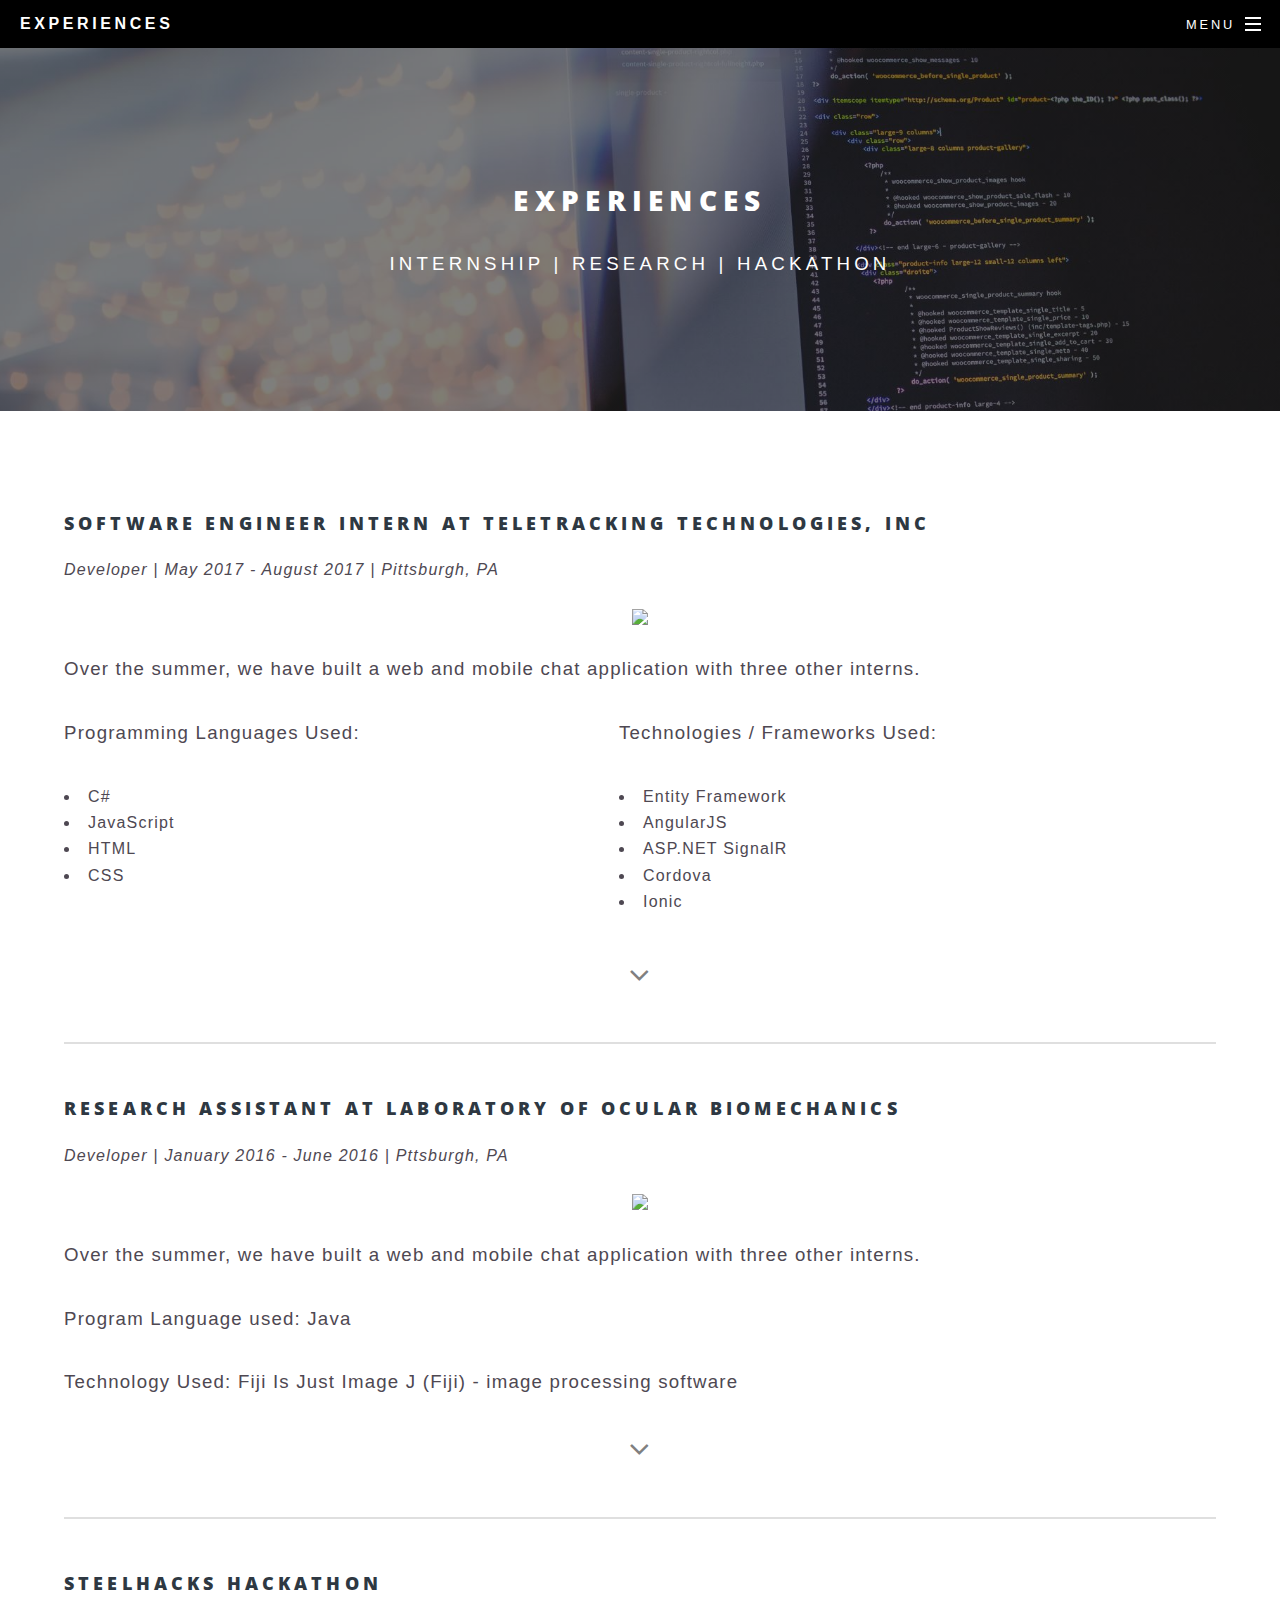
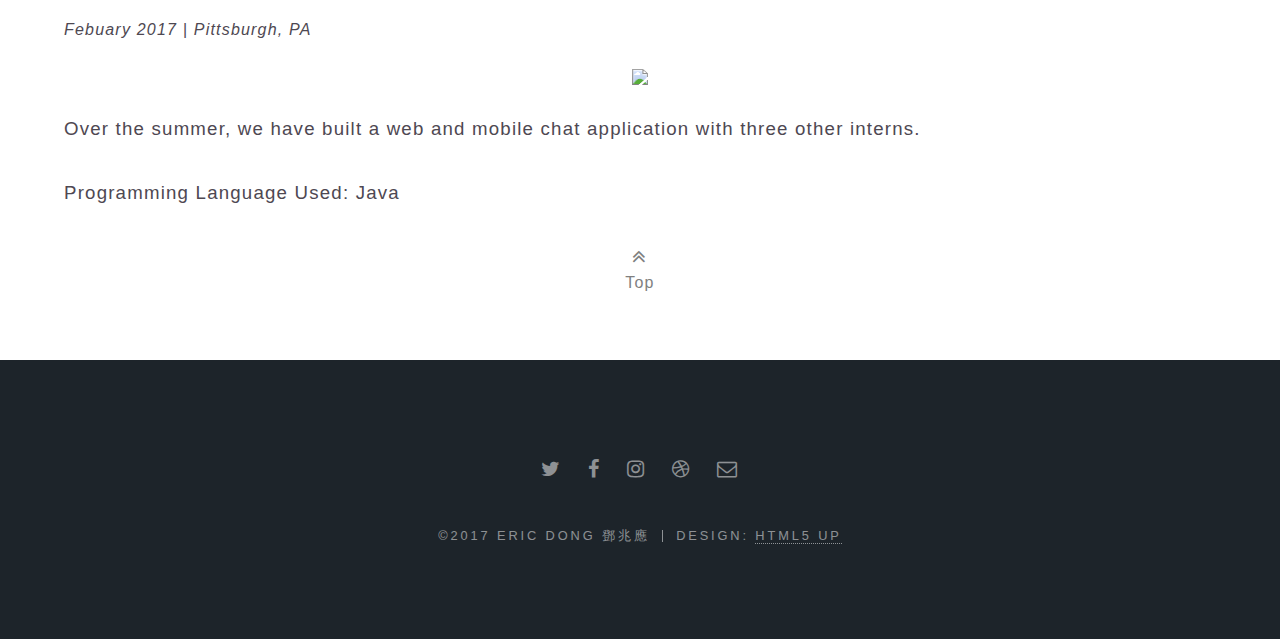
==== commit 775412c3: "fixed copy right info" ====
--- a/experience.html
+++ b/experience.html
@@ -21,7 +21,14 @@
 
 				<!-- Header -->
 					<header id="header">
-						<h1><a href="index.html"><i class="fa fa-home fa-lg"></i></a></h1>
+						<div class="row">
+						<!--<div id="home">
+							<h1><a href="index.html"><i class="fa fa-home fa-lg"></i></a></h1>
+						</div> -->
+						<div>
+						<h1>Experiences</h1>
+					</div>
+				</div>
 						<nav id="nav">
 							<ul>
 								<li class="special">
@@ -130,7 +137,7 @@
 							<li><a href="#" class="icon fa-envelope-o"><span class="label">Email</span></a></li>
 						</ul>
 						<ul class="copyright">
-							<li>&copy;2017鄧兆應</li><li>Design: <a href="http://html5up.net">HTML5 UP</a></li>
+							<li>&copy;2017 Eric Dong 鄧兆應</li><li>Design: <a href="http://html5up.net">HTML5 UP</a></li>
 						</ul>
 					</footer>
 
--- a/assets/css/main.css
+++ b/assets/css/main.css
@@ -31,6 +31,10 @@
 .nav_scroll {
 	margin-top: 1%;
 	text-align:center;
+}
+#home {
+	padding-right: 5% !important;
+	margin-right: 5% !important;
 }
 /* Reset */
 
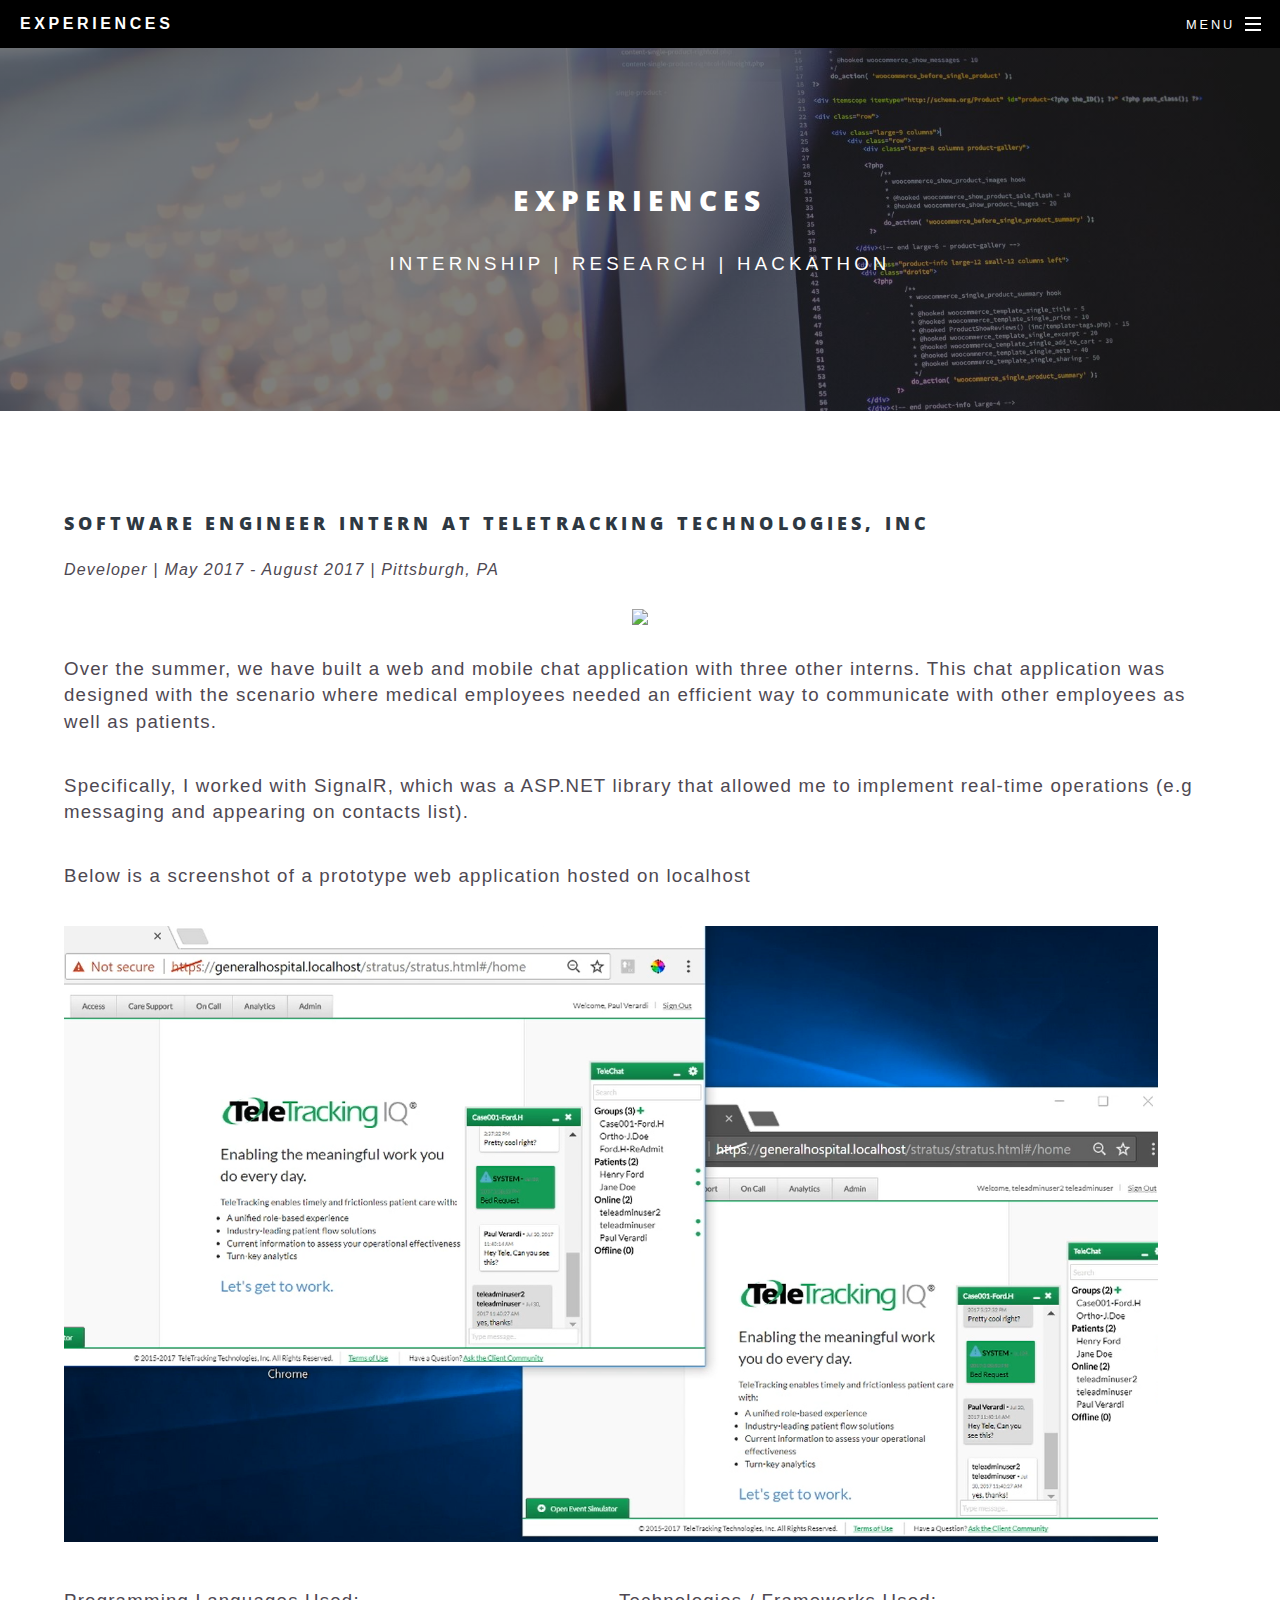
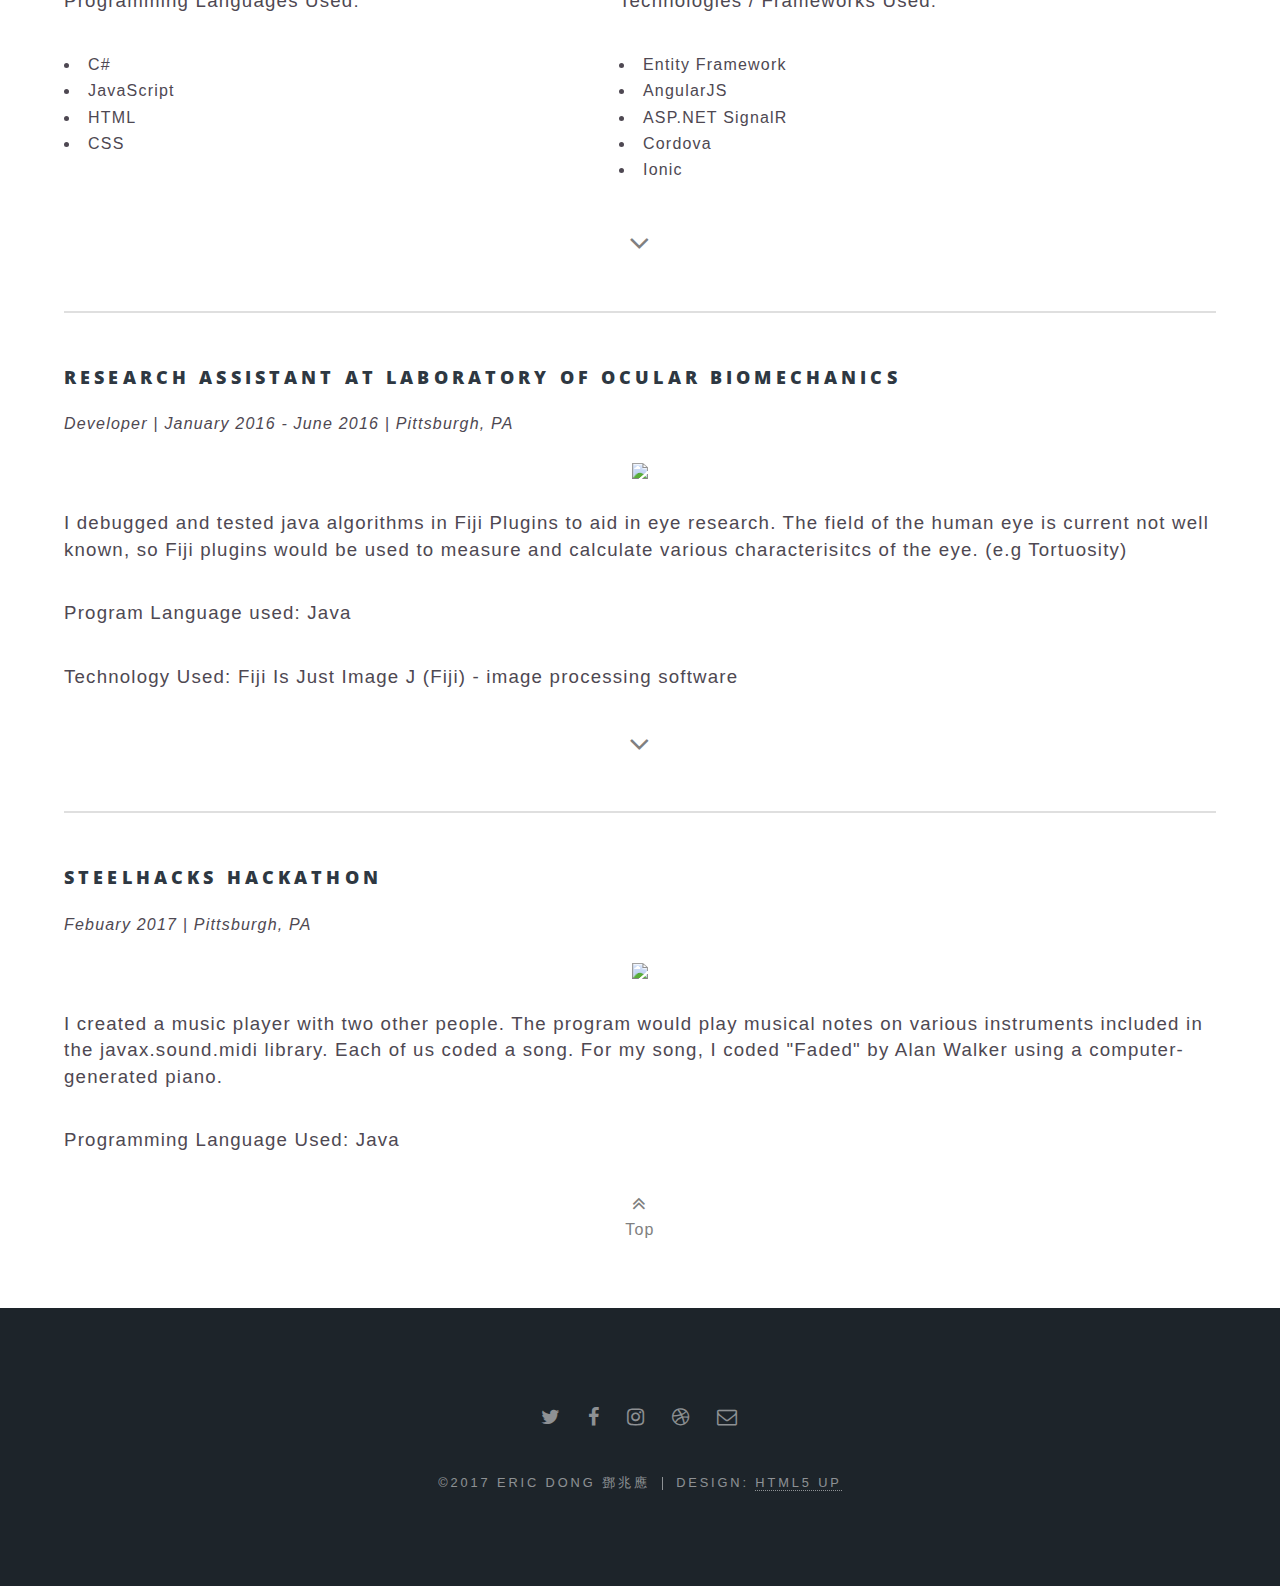
==== commit c49c920e: "finished experience page, ver1" ====
--- a/experience.html
+++ b/experience.html
@@ -63,7 +63,19 @@
 									<img src="images/teletracking-logo.png" width="40%" />
 								</div>
 								<!-- Main content -->
-								<p>Over the summer, we have built a web and mobile chat application with three other interns.</p>
+								<p>
+									Over the summer, we have built a web and mobile chat application with three other interns.
+									This chat application was designed with the scenario where medical employees needed an efficient
+									way to communicate with other employees as well as patients.
+
+									<p>
+										Specifically, I worked with SignalR, which was a ASP.NET library that allowed me to implement real-time
+										operations (e.g messaging and appearing on contacts list).
+									</p>
+									<p>Below is a screenshot of a prototype web application hosted on localhost</p>
+									<img src="images/chat_screenshot.png" width="95%"/>
+
+								</p>
 								<div class="row">
 									<div class="list">
 										<p>Programming Languages Used: </p>
@@ -94,12 +106,16 @@
 								<hr />
 
 								<h3 id="research">Research Assistant At Laboratory of Ocular Biomechanics</h3>
-								<em>Developer | January 2016 - June 2016 | Pttsburgh, PA</em>
+								<em>Developer | January 2016 - June 2016 | Pittsburgh, PA</em>
 								<div class="logo">
 									<img src="images/ocular.jpg" width="40%" />
 								</div>
 								<!-- Main content -->
-								<p>Over the summer, we have built a web and mobile chat application with three other interns.</p>
+								<p>
+									I debugged and tested java algorithms in Fiji Plugins to aid in eye research.
+									The field of the human  eye is current not well known, so Fiji plugins would be used
+									to measure and calculate various characterisitcs of the eye. (e.g Tortuosity)
+								 </p>
 								<p>Program Language used: Java</p>
 								<p>Technology Used: Fiji Is Just Image J (Fiji) - image processing software</p>
 								<div class="nav_scroll">
@@ -114,7 +130,11 @@
 									<img src="images/Major_League_Hacking_Logo.png" width="35%"/>
 								</div>
 								<!-- Main content -->
-								<p>Over the summer, we have built a web and mobile chat application with three other interns.</p>
+								<p>
+									I created a music player with two other people. The program would play musical notes on various
+									instruments included in the javax.sound.midi library. Each of us coded a song. For my song,
+									I coded "Faded" by Alan Walker using a computer-generated piano.
+								</p>
 								<p>Programming Language Used: Java</p>
 							</div>
 							<div class="nav_scroll">
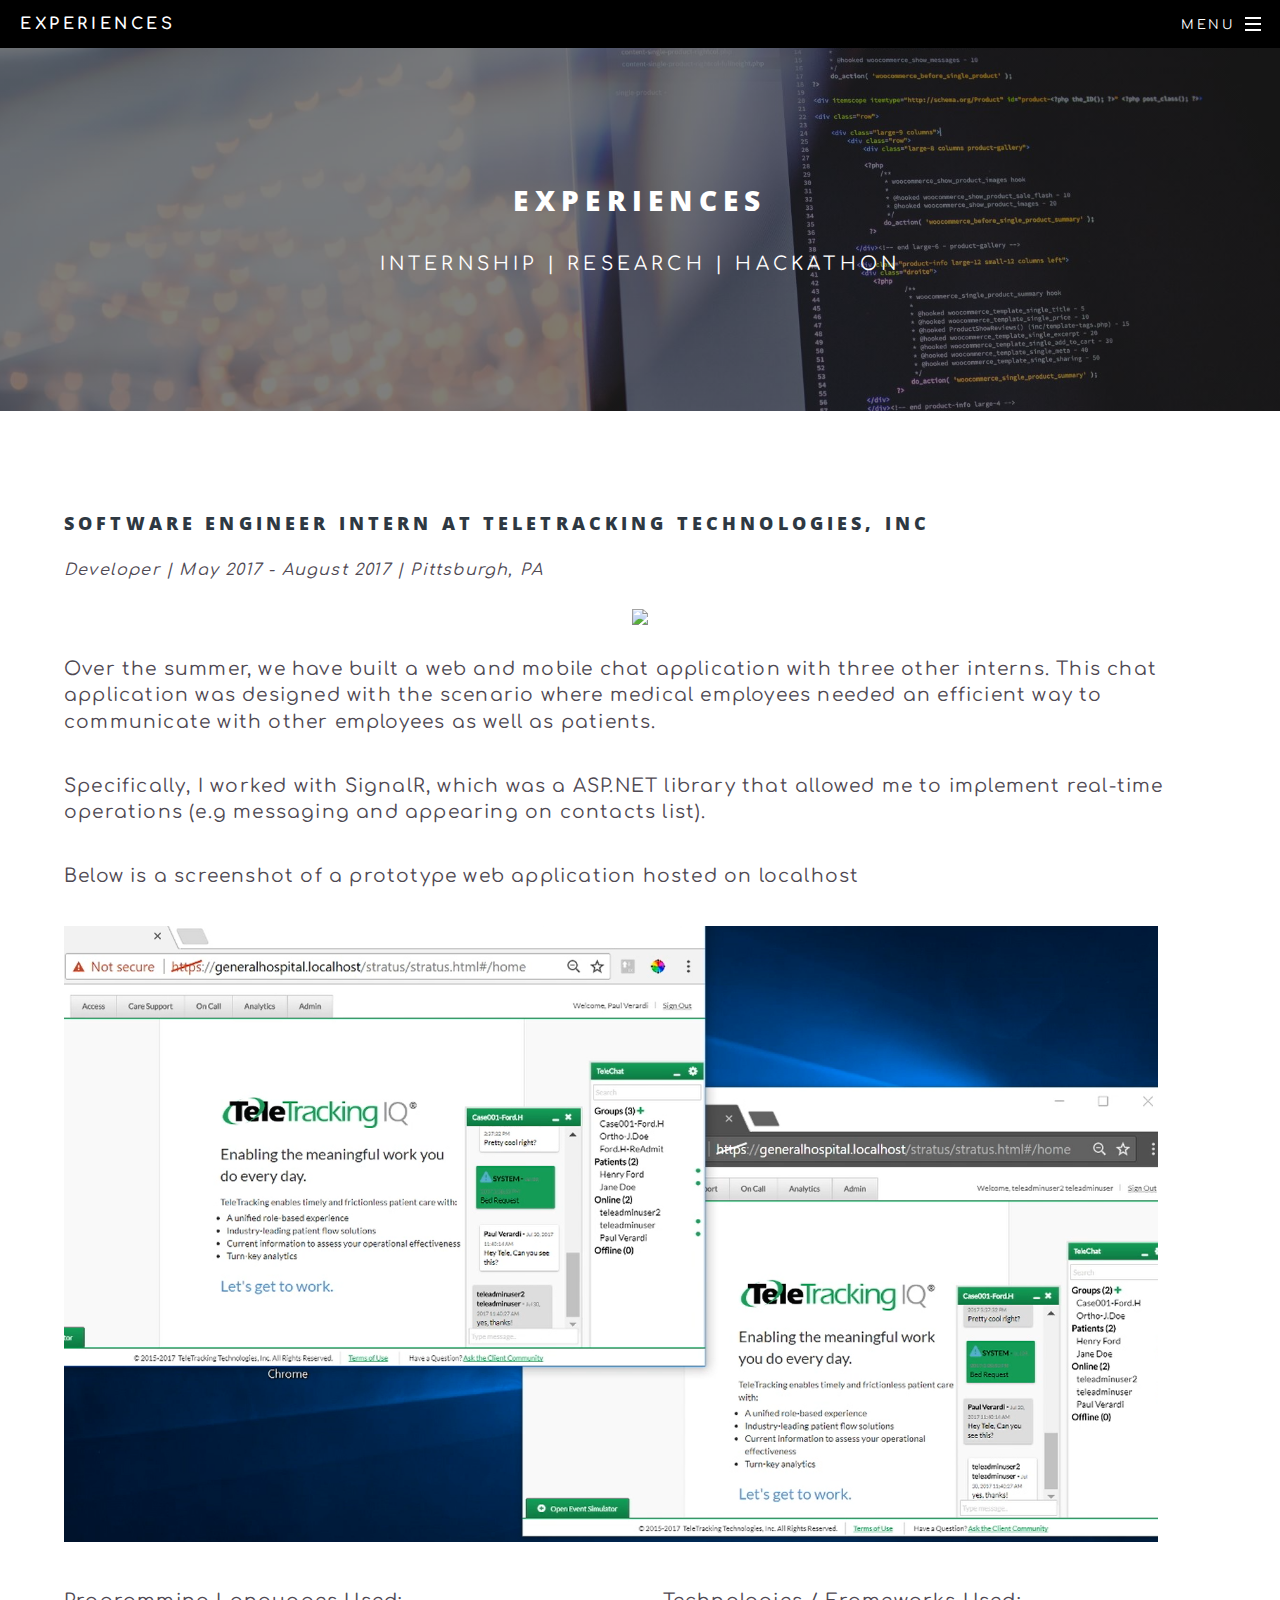
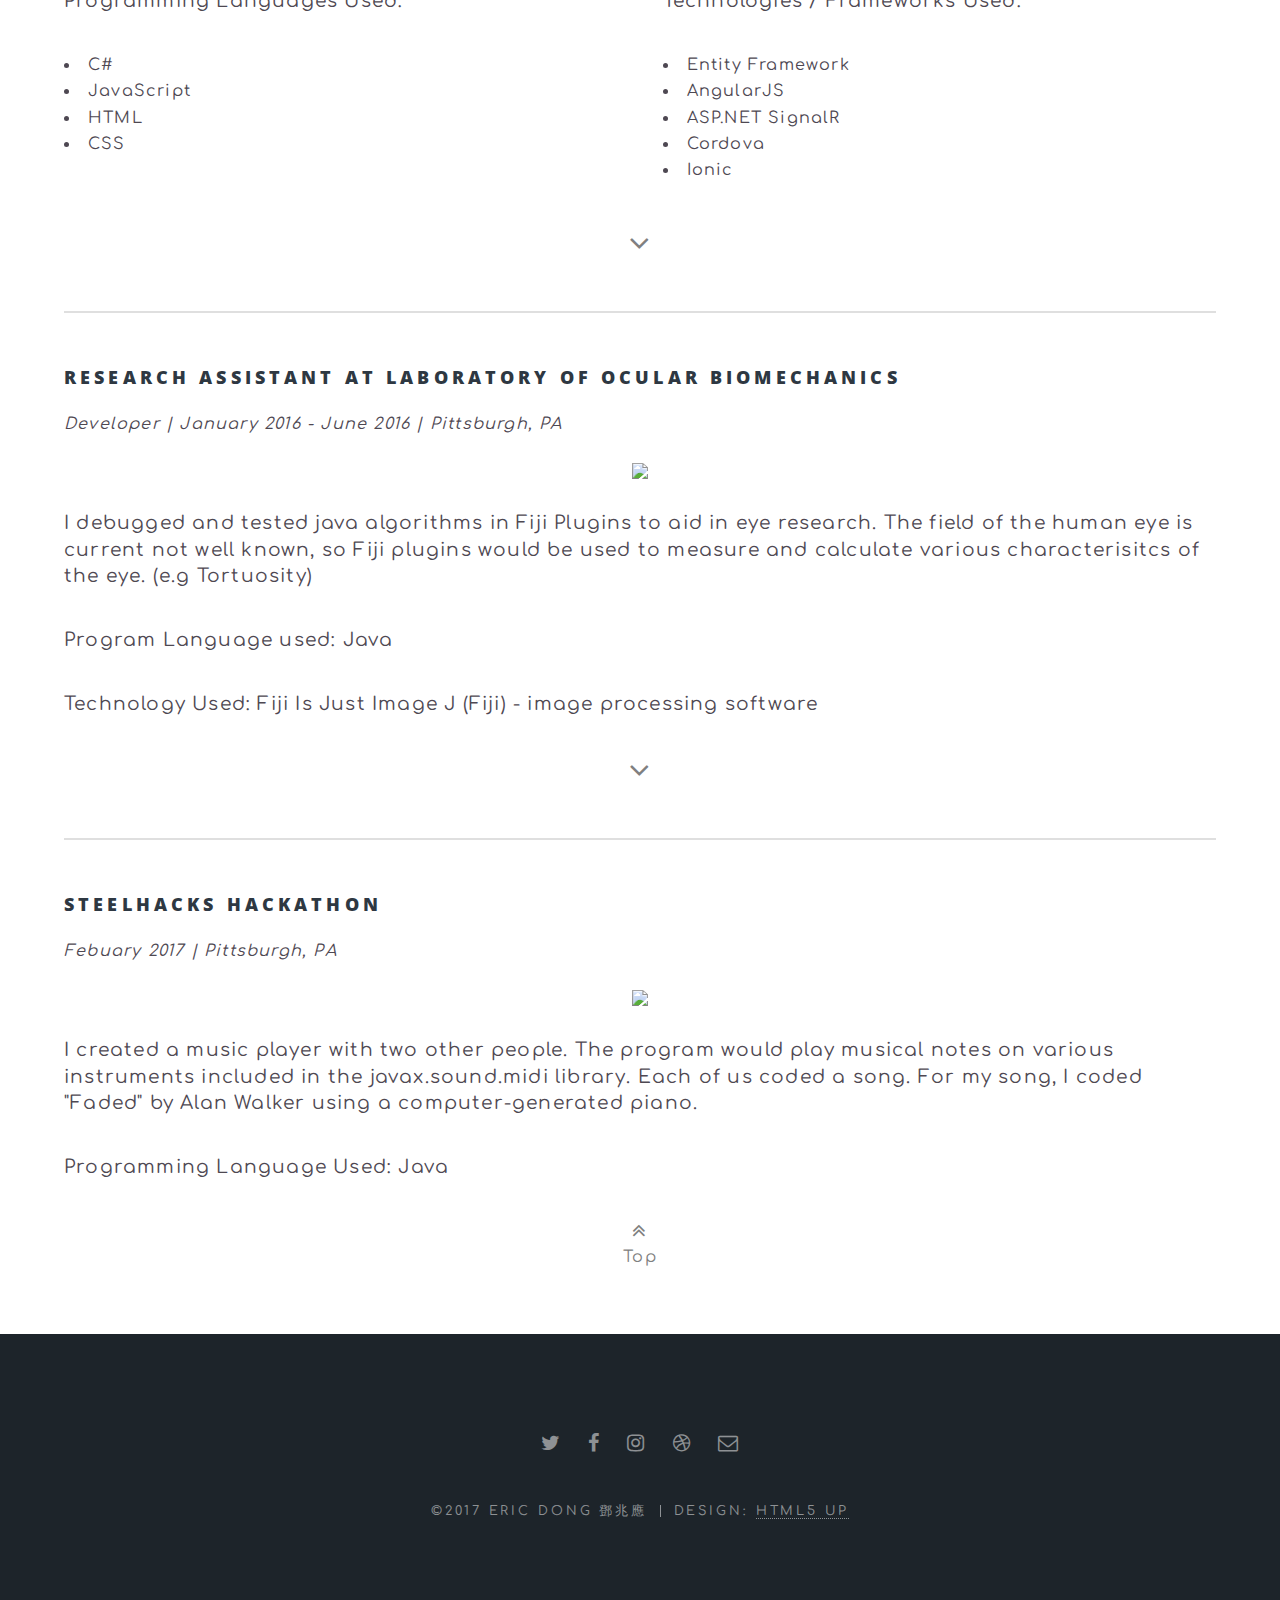
==== commit 03e12428: "fixed nav links" ====
--- a/experience.html
+++ b/experience.html
@@ -6,6 +6,8 @@
 -->
 <html>
 	<head>
+		<link href="https://fonts.googleapis.com/css?family=Poiret+One" rel="stylesheet">
+		<link href="https://fonts.googleapis.com/css?family=Comfortaa" rel="stylesheet">
 		<title>ERIC DONG | Experiences</title>
 		<meta charset="utf-8" />
 		<meta name="viewport" content="width=device-width, initial-scale=1" />
@@ -36,10 +38,10 @@
 									<div id="menu">
 										<h2>Menu</h2>
 										<ul>
-                      <li><a href="index.html">Home</a></li>
+                      <li><a href="http://eric-dong.com">Home</a></li>
 											<li><a href="experience.html">Experiences</a></li>
                       <li><a href="projects.html">Projects</a></li>
-                      <li><a href="lifecs.html">Life as a CS Student</a></li>
+                      <li><a href="lifecs.html">Undergrad CS Life</a></li>
                       <li><a href="guitar.html">Guitar</a></li>
 										</ul>
 									</div>
@@ -127,7 +129,7 @@
 								<h3 id="hack">SteelHacks Hackathon</h3>
 								<em>Febuary 2017 | Pittsburgh, PA</em>
 								<div class="logo">
-									<img src="images/Major_League_Hacking_Logo.png" width="35%"/>
+									<img src="images/Major_League_Hacking_logo.png" width="35%"/>
 								</div>
 								<!-- Main content -->
 								<p>
--- a/assets/css/main.css
+++ b/assets/css/main.css
@@ -35,6 +35,13 @@
 #home {
 	padding-right: 5% !important;
 	margin-right: 5% !important;
+}
+#me {
+	width: 20%;
+	border-width: 3px;
+	border-radius: 50%;
+	border-style: solid;
+
 }
 /* Reset */
 
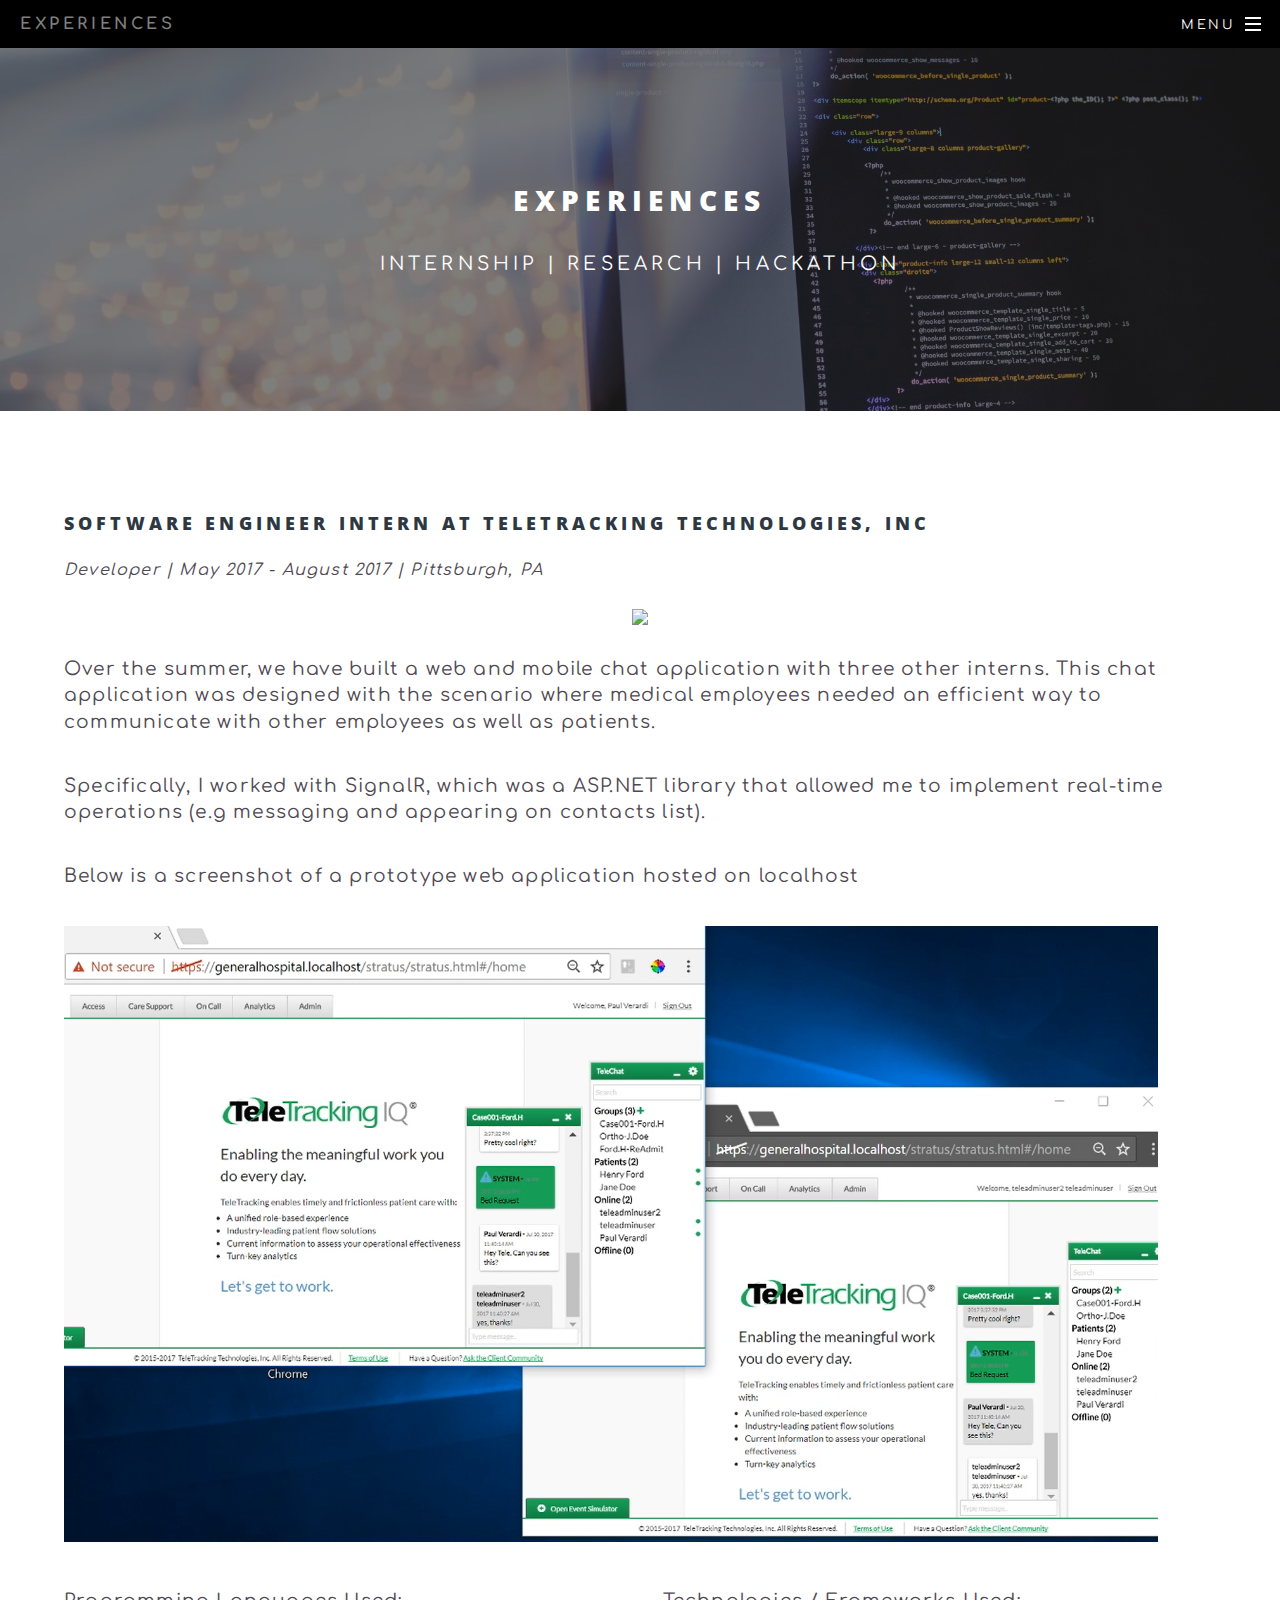
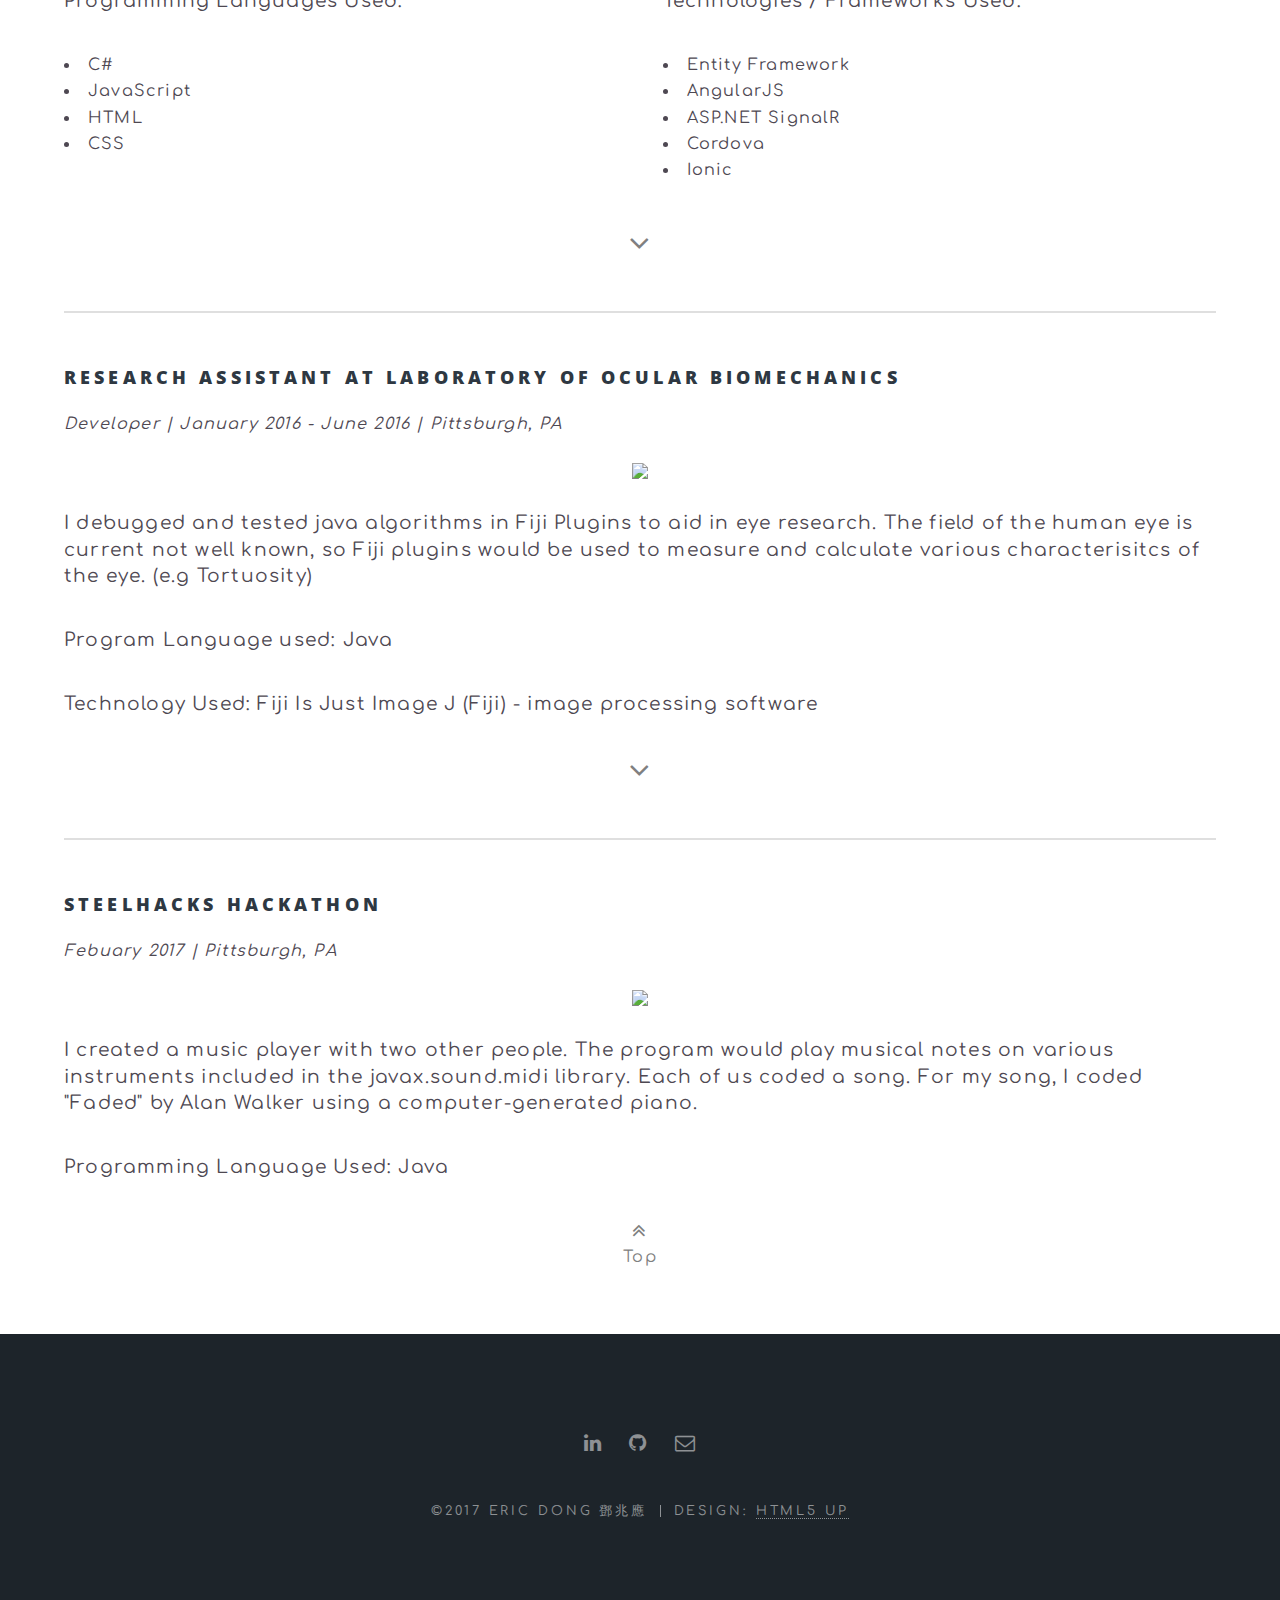
==== commit ca7fa3d8: "added glowing title bar" ====
--- a/experience.html
+++ b/experience.html
@@ -28,7 +28,7 @@
 							<h1><a href="index.html"><i class="fa fa-home fa-lg"></i></a></h1>
 						</div> -->
 						<div>
-						<h1>Experiences</h1>
+						<h1 class="title-bar">Experiences</h1>
 					</div>
 				</div>
 						<nav id="nav">
@@ -152,11 +152,10 @@
 				<!-- Footer -->
 					<footer id="footer">
 						<ul class="icons">
-							<li><a href="#" class="icon fa-twitter"><span class="label">Twitter</span></a></li>
-							<li><a href="#" class="icon fa-facebook"><span class="label">Facebook</span></a></li>
-							<li><a href="#" class="icon fa-instagram"><span class="label">Instagram</span></a></li>
-							<li><a href="#" class="icon fa-dribbble"><span class="label">Dribbble</span></a></li>
-							<li><a href="#" class="icon fa-envelope-o"><span class="label">Email</span></a></li>
+							<li><a href="https://www.linkedin.com/in/eric-dong/" class="icon fa-linkedin" target="_blank"><span class="label">LinkedIn</span></a></li>
+							<li><a href="https://github.com/e-dong" class="icon fa-github" target="_blank"><span class="label">Github</span></a></li>
+							<!--<li><a href="#" class="icon fa-instagram"><span class="label">Instagram</span></a></li> -->
+							<li><a href="mailto:esd15@pitt.edu" class="icon fa-envelope-o" target="_top"><span class="label">Email</span></a></li>
 						</ul>
 						<ul class="copyright">
 							<li>&copy;2017 Eric Dong 鄧兆應</li><li>Design: <a href="http://html5up.net">HTML5 UP</a></li>
--- a/assets/css/main.css
+++ b/assets/css/main.css
@@ -14,7 +14,7 @@
             	url('https://dl6rt3mwcjzxg.cloudfront.net/assets/snow/snow-small-1ecd03b1fce08c24e064ff8c0a72c519.png') !important;
    			width: 100%;
    	z-index:1;
-   	animation: snow 20s linear infinite !important;
+   	animation: snow 20s alternate infinite !important;
 	}
 	@keyframes snow {
     	from {background-position: 0px 0px, 0px 0px, 0px 0px;}
@@ -43,6 +43,46 @@
 	border-style: solid;
 
 }
+.title-bar {
+	color: gray;
+	animation-name: glow;
+	animation-duration: 4s;
+	animation-direction: alternate;
+	animation-iteration-count: infinite;
+}
+/*#tagline {
+	animation-name: glow;
+	animation-duration: 2.5s;
+	animation-direction: alternate;
+	animation-iteration-count: infinite;
+}*/
+#code {
+	animation-name: glow;
+	animation-duration: 2.5s;
+	animation-direction: alternate;
+	animation-iteration-count: infinite;
+}
+#play-div {
+	width: 195px;
+}
+#play{
+	animation-name: glow;
+	animation-delay: .5s;
+	animation-duration: 2.5s;
+	animation-direction: alternate;
+	animation-iteration-count: infinite;
+}
+#dream {
+	animation-name: glow;
+	animation-delay: 1s;
+	animation-duration: 2.5s;
+	animation-direction: alternate;
+	animation-iteration-count: infinite;
+}
+@keyframes glow {
+	from {color: gray;}
+	to {color: white;}
+}
 /* Reset */
 
 	html, body, div, span, applet, object, iframe, h1, h2, h3, h4, h5, h6, p, blockquote, pre, a, abbr, acronym, address, big, cite, code, del, dfn, em, img, ins, kbd, q, s, samp, small, strike, strong, sub, sup, tt, var, b, u, i, center, dl, dt, dd, ol, ul, li, fieldset, form, label, legend, table, caption, tbody, tfoot, thead, tr, th, td, article, aside, canvas, details, embed, figure, figcaption, footer, header, hgroup, menu, nav, output, ruby, section, summary, time, mark, audio, video {
@@ -1475,10 +1515,16 @@
 	h2 {
 		padding-bottom: 1% !important;
 	}
-	#tagline {
+	.tagline {
 		font-family: 'Poiret One';
 		font-size: 40pt !important;
 		font-weight: 400 !important;
+		width: 200px;
+		color: grey;
+	}
+	#web-title {
+		margin-left: 25%;
+
 	}
 	p {
 		font-size: 14pt !important;
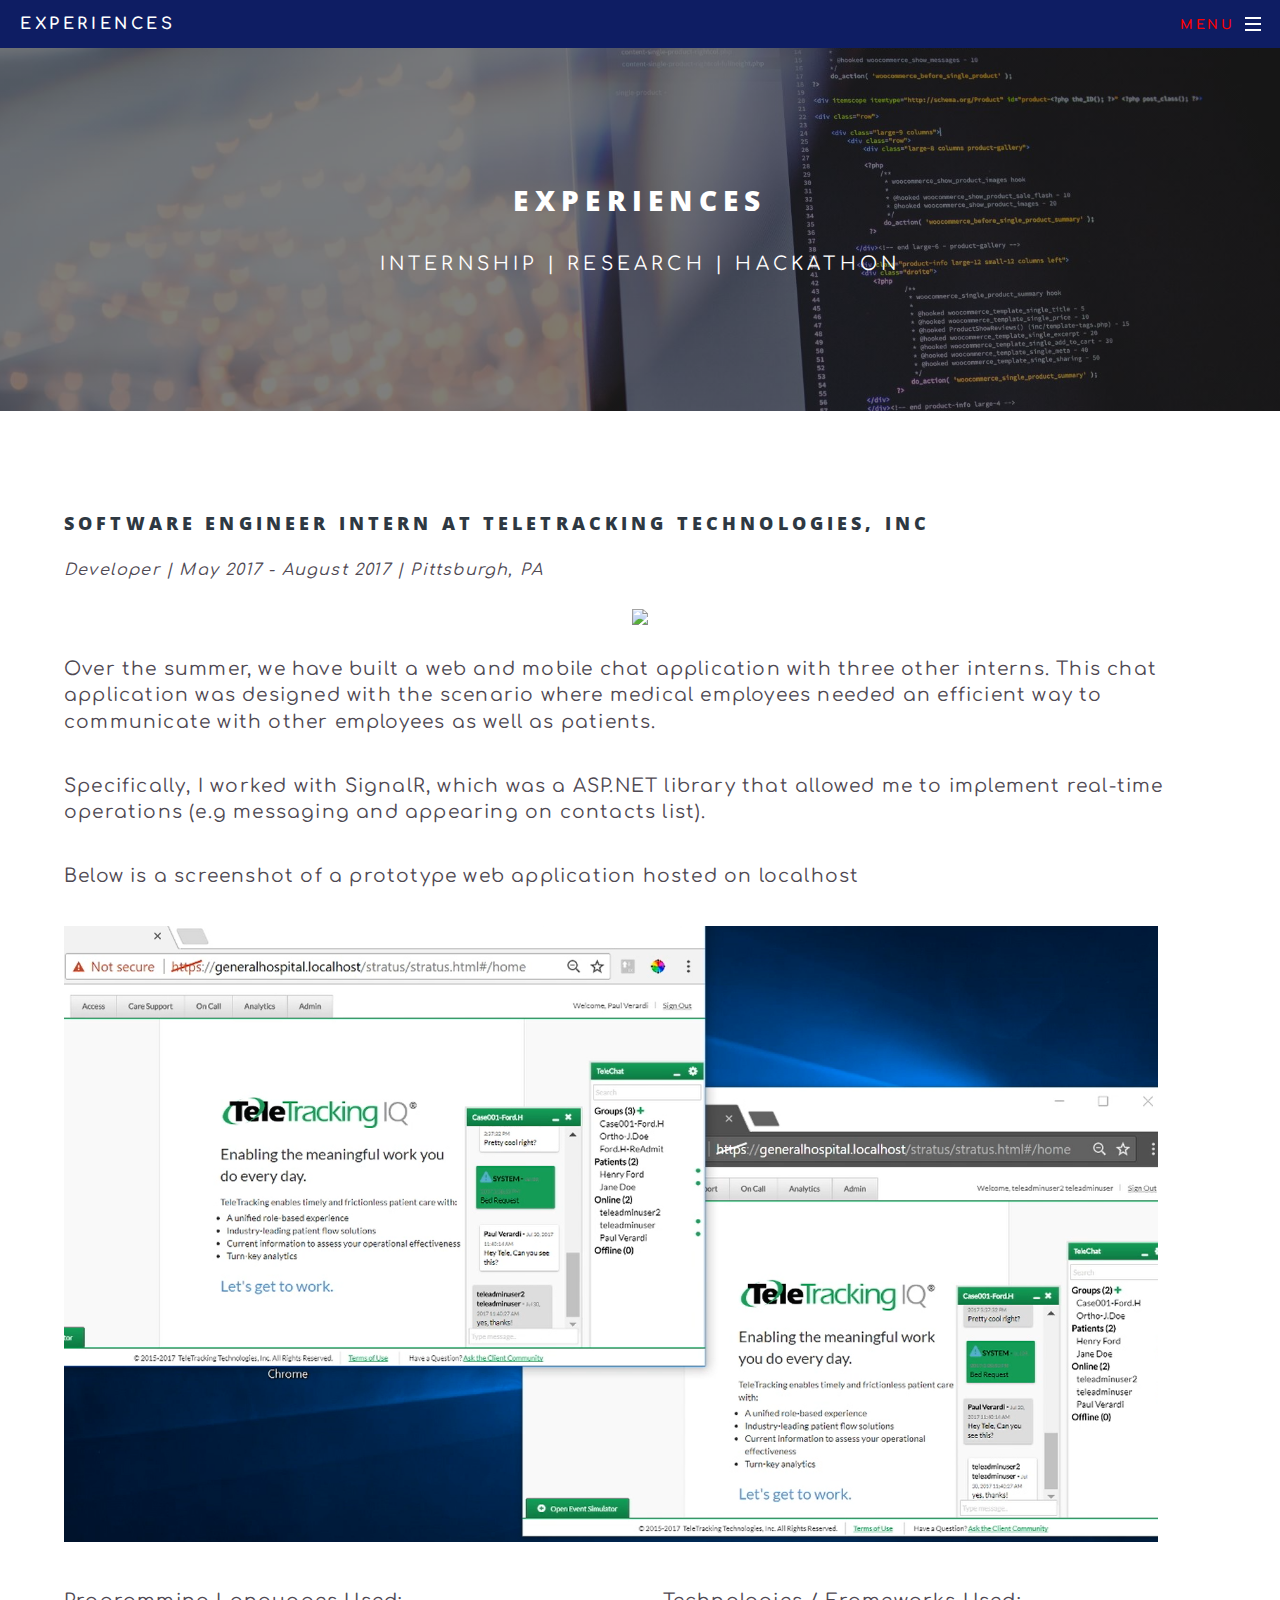
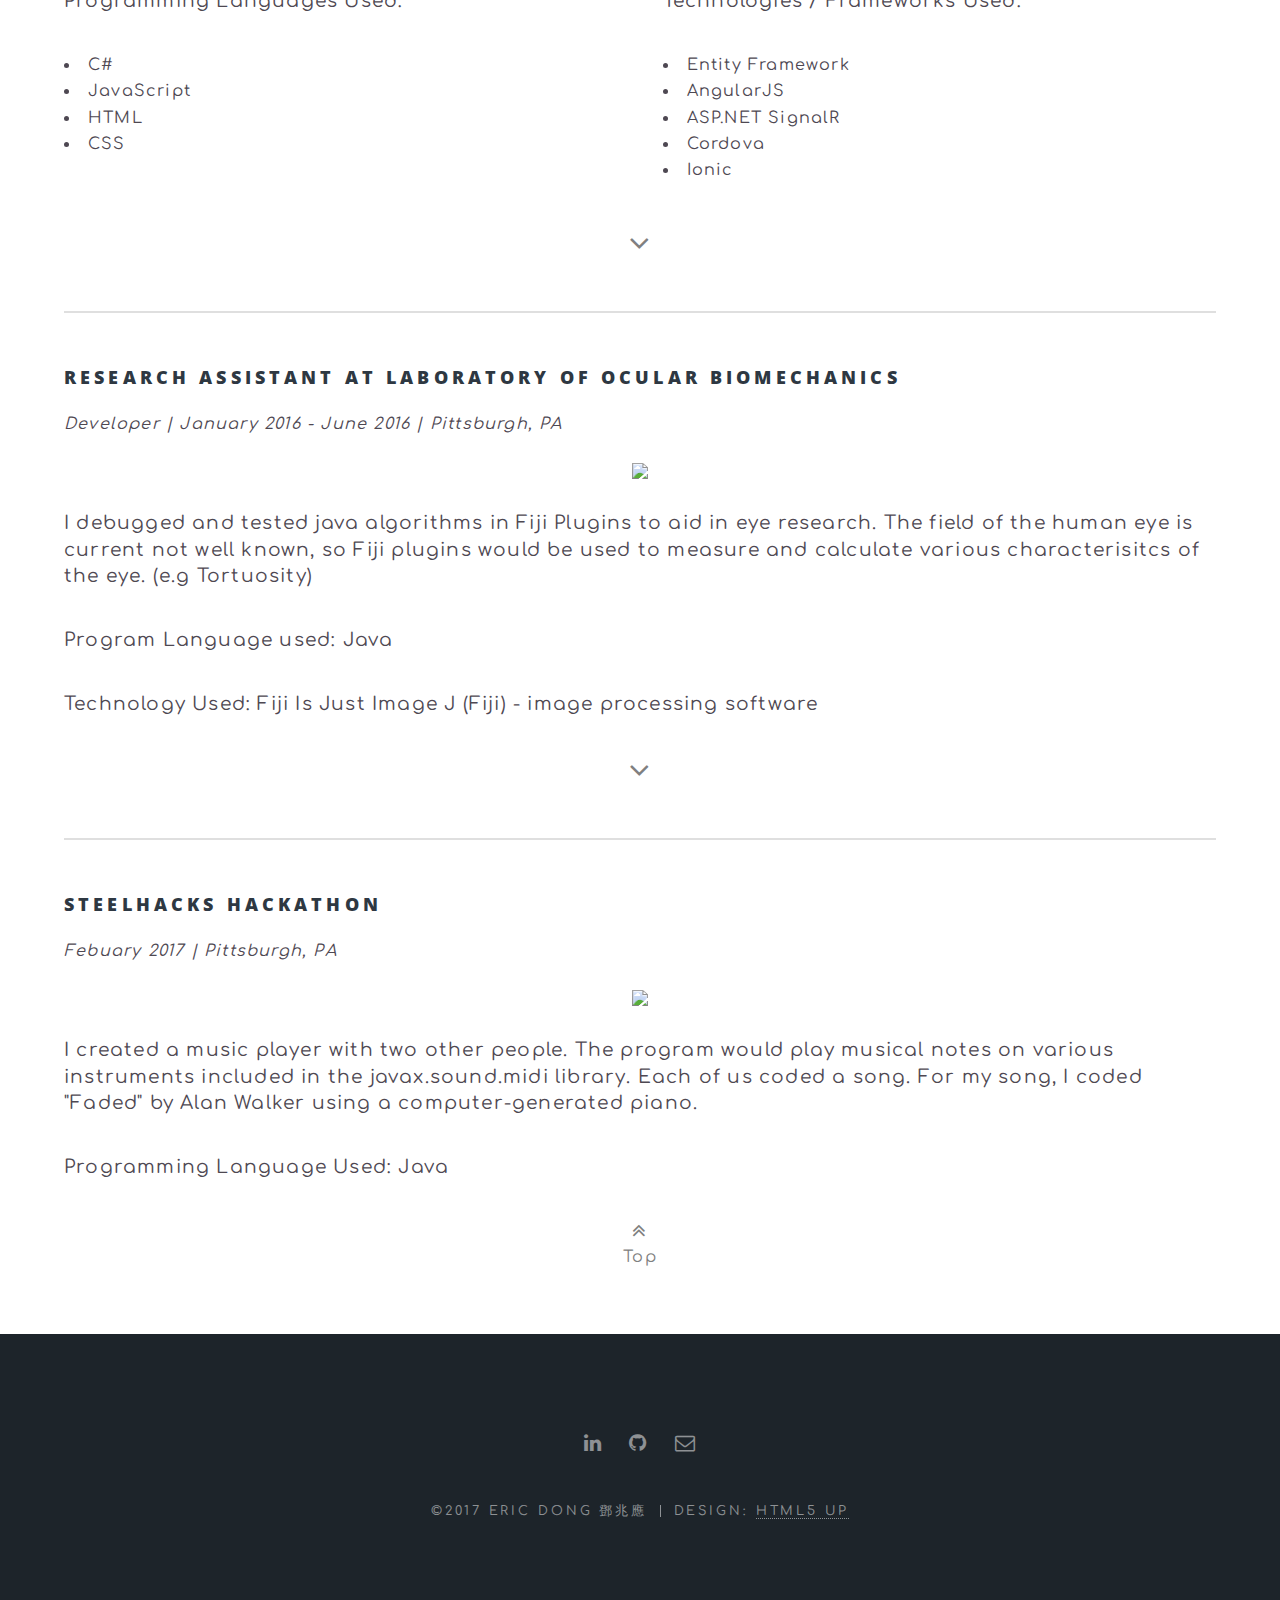
==== commit 78e94835: "remove guitar page, update info" ====
--- a/experience.html
+++ b/experience.html
@@ -41,8 +41,6 @@
                       <li><a href="http://eric-dong.com">Home</a></li>
 											<li><a href="experience.html">Experiences</a></li>
                       <li><a href="projects.html">Projects</a></li>
-                      <li><a href="lifecs.html">Undergrad CS Life</a></li>
-                      <li><a href="guitar.html">Guitar</a></li>
 										</ul>
 									</div>
 								</li>
--- a/assets/css/main.css
+++ b/assets/css/main.css
@@ -32,6 +32,9 @@
 	margin-top: 1%;
 	text-align:center;
 }
+.nav-top{
+	padding-right: 10% !important;
+}
 #home {
 	padding-right: 5% !important;
 	margin-right: 5% !important;
@@ -44,11 +47,11 @@
 
 }
 .title-bar {
-	color: gray;
-	animation-name: glow;
+	color: white !important;
+	/*animation-name: glow;
 	animation-duration: 4s;
 	animation-direction: alternate;
-	animation-iteration-count: infinite;
+	animation-iteration-count: infinite;*/
 }
 /*#tagline {
 	animation-name: glow;
@@ -63,7 +66,7 @@
 	animation-iteration-count: infinite;
 }
 #play-div {
-	width: 195px;
+	width: 180px;
 }
 #play{
 	animation-name: glow;
@@ -83,6 +86,13 @@
 	from {color: gray;}
 	to {color: white;}
 }
+@keyframes glow-red {
+	from {color: white;}
+	to {color: red;}
+}
+a {
+	outline: none !important;
+}
 /* Reset */
 
 	html, body, div, span, applet, object, iframe, h1, h2, h3, h4, h5, h6, p, blockquote, pre, a, abbr, acronym, address, big, cite, code, del, dfn, em, img, ins, kbd, q, s, samp, small, strike, strong, sub, sup, tt, var, b, u, i, center, dl, dt, dd, ol, ul, li, fieldset, form, label, legend, table, caption, tbody, tfoot, thead, tr, th, td, article, aside, canvas, details, embed, figure, figcaption, footer, header, hgroup, menu, nav, output, ruby, section, summary, time, mark, audio, video {
@@ -1519,11 +1529,13 @@
 		font-family: 'Poiret One';
 		font-size: 40pt !important;
 		font-weight: 400 !important;
-		width: 200px;
+		width: 180px;
 		color: grey;
 	}
 	#web-title {
-		margin-left: 25%;
+		margin-right: 10% !important;
+		text-align: center;
+		display: inline-block;
 
 	}
 	p {
@@ -3316,7 +3328,7 @@
 				}
 				#menu ul > li > a:hover {
 					font-size: 101% !important;
-					color:red;
+					text-decoration: overline underline;
 				}
 
 					@media screen and (max-width: 736px) {
@@ -3374,6 +3386,7 @@
 		-ms-transition: background-color 0.2s ease;
 		transition: background-color 0.2s ease;
 		background: #000;
+		background-color: #0e1d63;
 		height: 3em;
 		left: 0;
 		line-height: 3em;
@@ -3432,12 +3445,14 @@
 
 					#header nav > ul > li > a {
 						border: 0;
-						color: #fff;
+						color: red;
 						display: block;
 						font-size: 0.8em;
 						letter-spacing: 0.225em;
 						padding: 0 1.5em;
 						text-transform: uppercase;
+						font-weight: bold;
+
 					}
 
 						#header nav > ul > li > a.menuToggle {
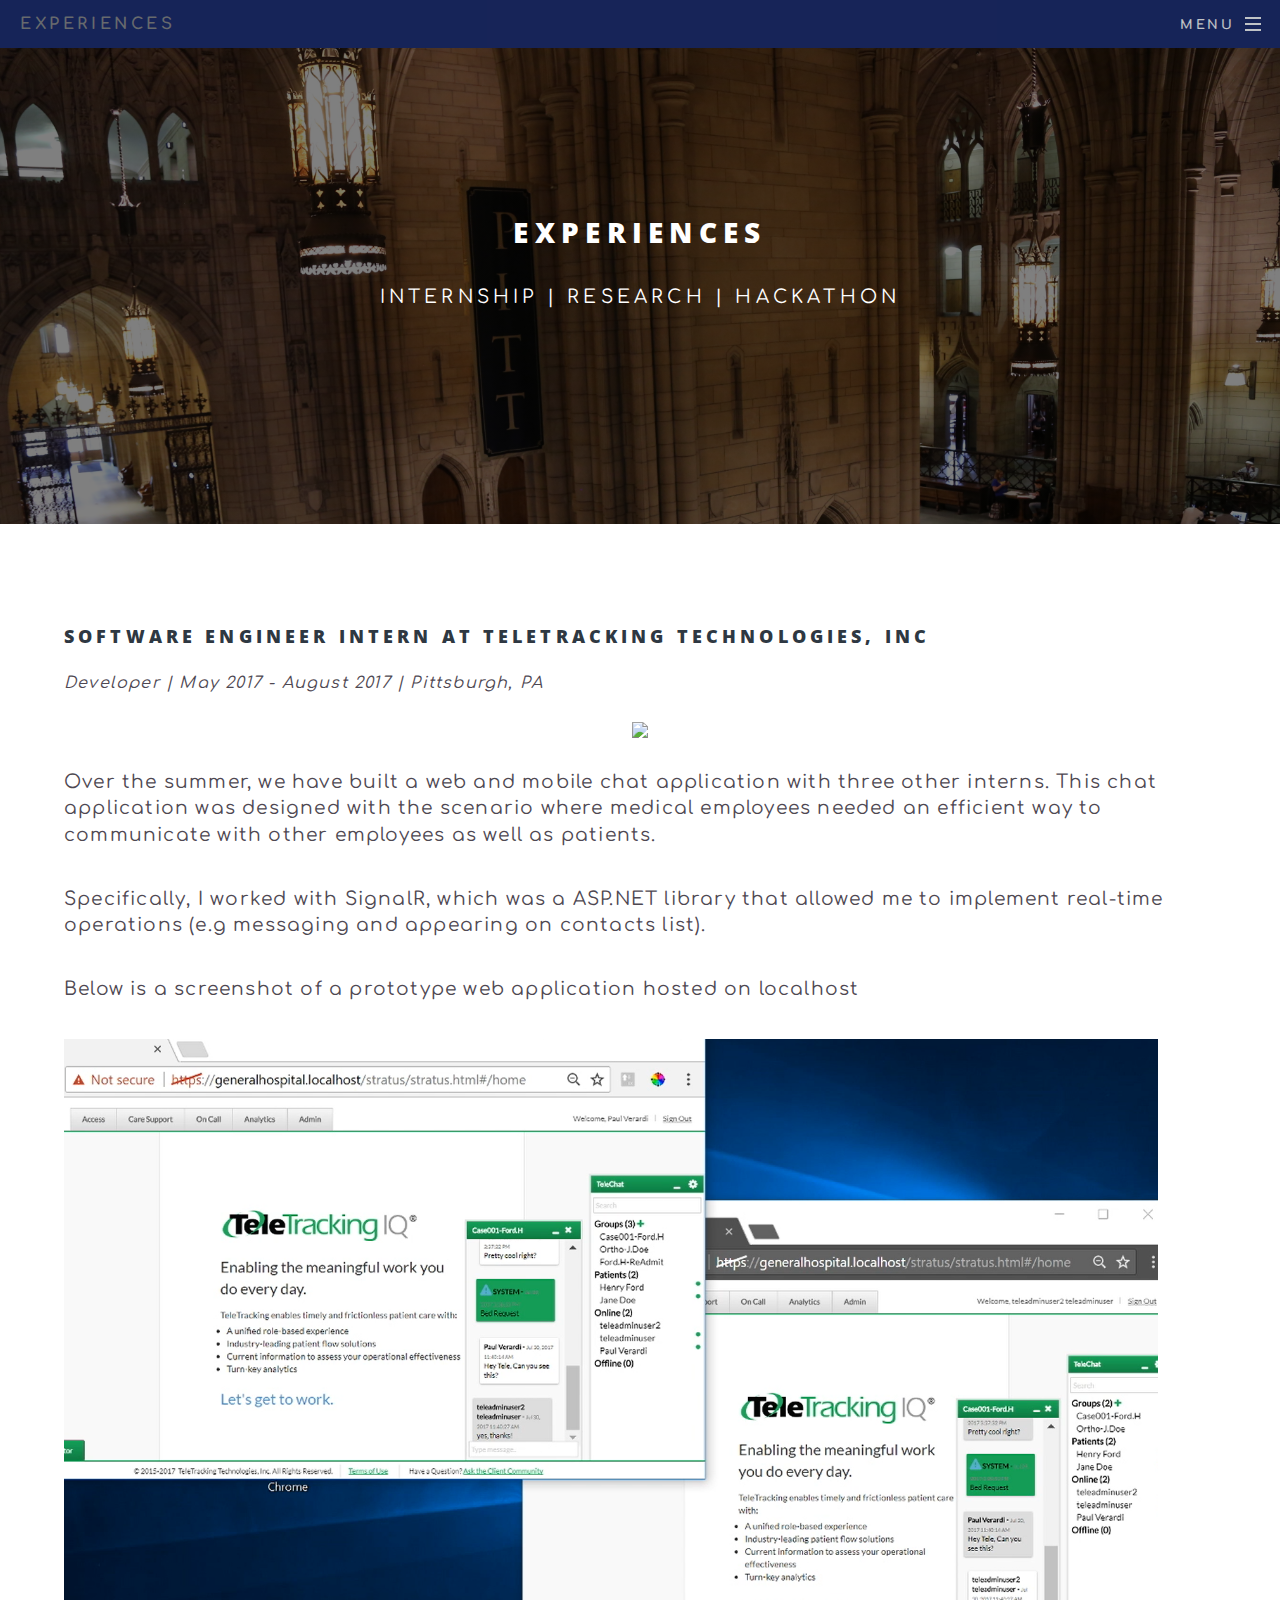
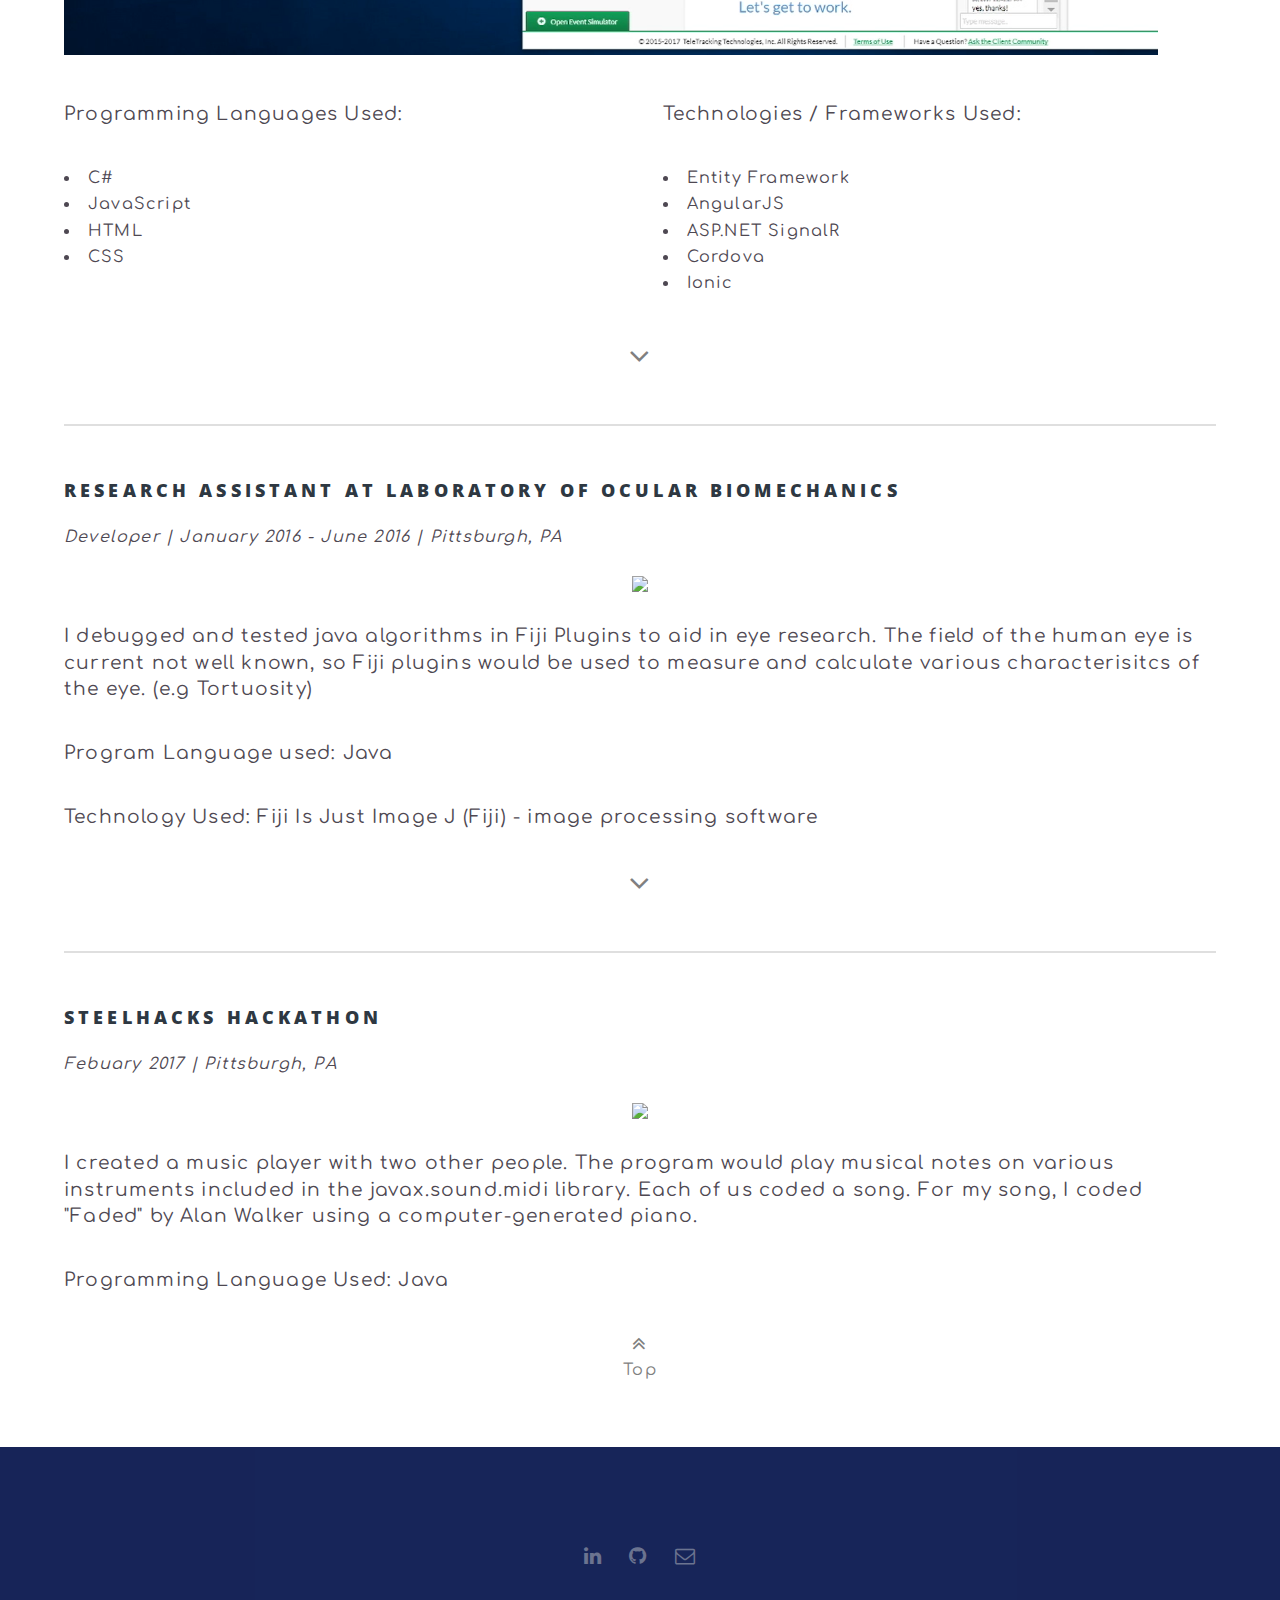
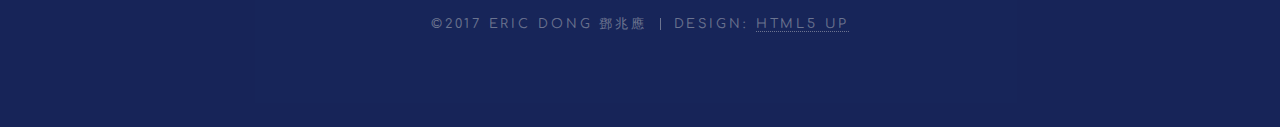
==== commit a4c7d357: "changed banner for experience page to cathy" ====
--- a/experience.html
+++ b/experience.html
@@ -50,7 +50,7 @@
 
 				<!-- Main -->
 					<article id="main">
-						<header>
+						<header id="experience">
 							<h2>Experiences</h2>
               <p>Internship | Research | Hackathon</p>
 						</header>
--- a/assets/css/main.css
+++ b/assets/css/main.css
@@ -46,12 +46,15 @@
 	border-style: solid;
 
 }
+p > a {
+	color: red;
+}
 .title-bar {
-	color: white !important;
-	/*animation-name: glow;
+	color: gray;
+	animation-name: glow;
 	animation-duration: 4s;
 	animation-direction: alternate;
-	animation-iteration-count: infinite;*/
+	animation-iteration-count: infinite;
 }
 /*#tagline {
 	animation-name: glow;
@@ -86,10 +89,7 @@
 	from {color: gray;}
 	to {color: white;}
 }
-@keyframes glow-red {
-	from {color: white;}
-	to {color: red;}
-}
+
 a {
 	outline: none !important;
 }
@@ -3285,6 +3285,7 @@
 		transition: transform 0.5s ease;
 		-webkit-overflow-scrolling: touch;
 		background-color: #2e3842;
+		opacity: 0.7;
 		color: #ffffff;
 		height: 100%;
 		max-width: 80%;
@@ -3328,7 +3329,6 @@
 				}
 				#menu ul > li > a:hover {
 					font-size: 101% !important;
-					text-decoration: overline underline;
 				}
 
 					@media screen and (max-width: 736px) {
@@ -3387,6 +3387,7 @@
 		transition: background-color 0.2s ease;
 		background: #000;
 		background-color: #0e1d63;
+		opacity: 0.7;
 		height: 3em;
 		left: 0;
 		line-height: 3em;
@@ -3445,7 +3446,7 @@
 
 					#header nav > ul > li > a {
 						border: 0;
-						color: red;
+						color: inherit;
 						display: block;
 						font-size: 0.8em;
 						letter-spacing: 0.225em;
@@ -3773,7 +3774,7 @@
 		background-size: cover;
 		text-align: center;
 	}
-	#guitar {
+	#experience {
 		padding: 10em 0 11em 0 !important;
 		background-image: -moz-linear-gradient(top, rgba(0,0,0,0.5), rgba(0,0,0,0.5)), url("../../images/banner.jpg") !important;
 		background-image: -webkit-linear-gradient(top, rgba(0,0,0,0.5), rgba(0,0,0,0.5)), url("../../images/banner.jpg") !important;
@@ -3847,7 +3848,8 @@
 
 	#footer {
 		padding: 6em 0 4em 0 ;
-		background-color: #1d242a;
+		background-color: #0e1d63!important;
+		opacity: 0.7;
 		text-align: center;
 	}
 
